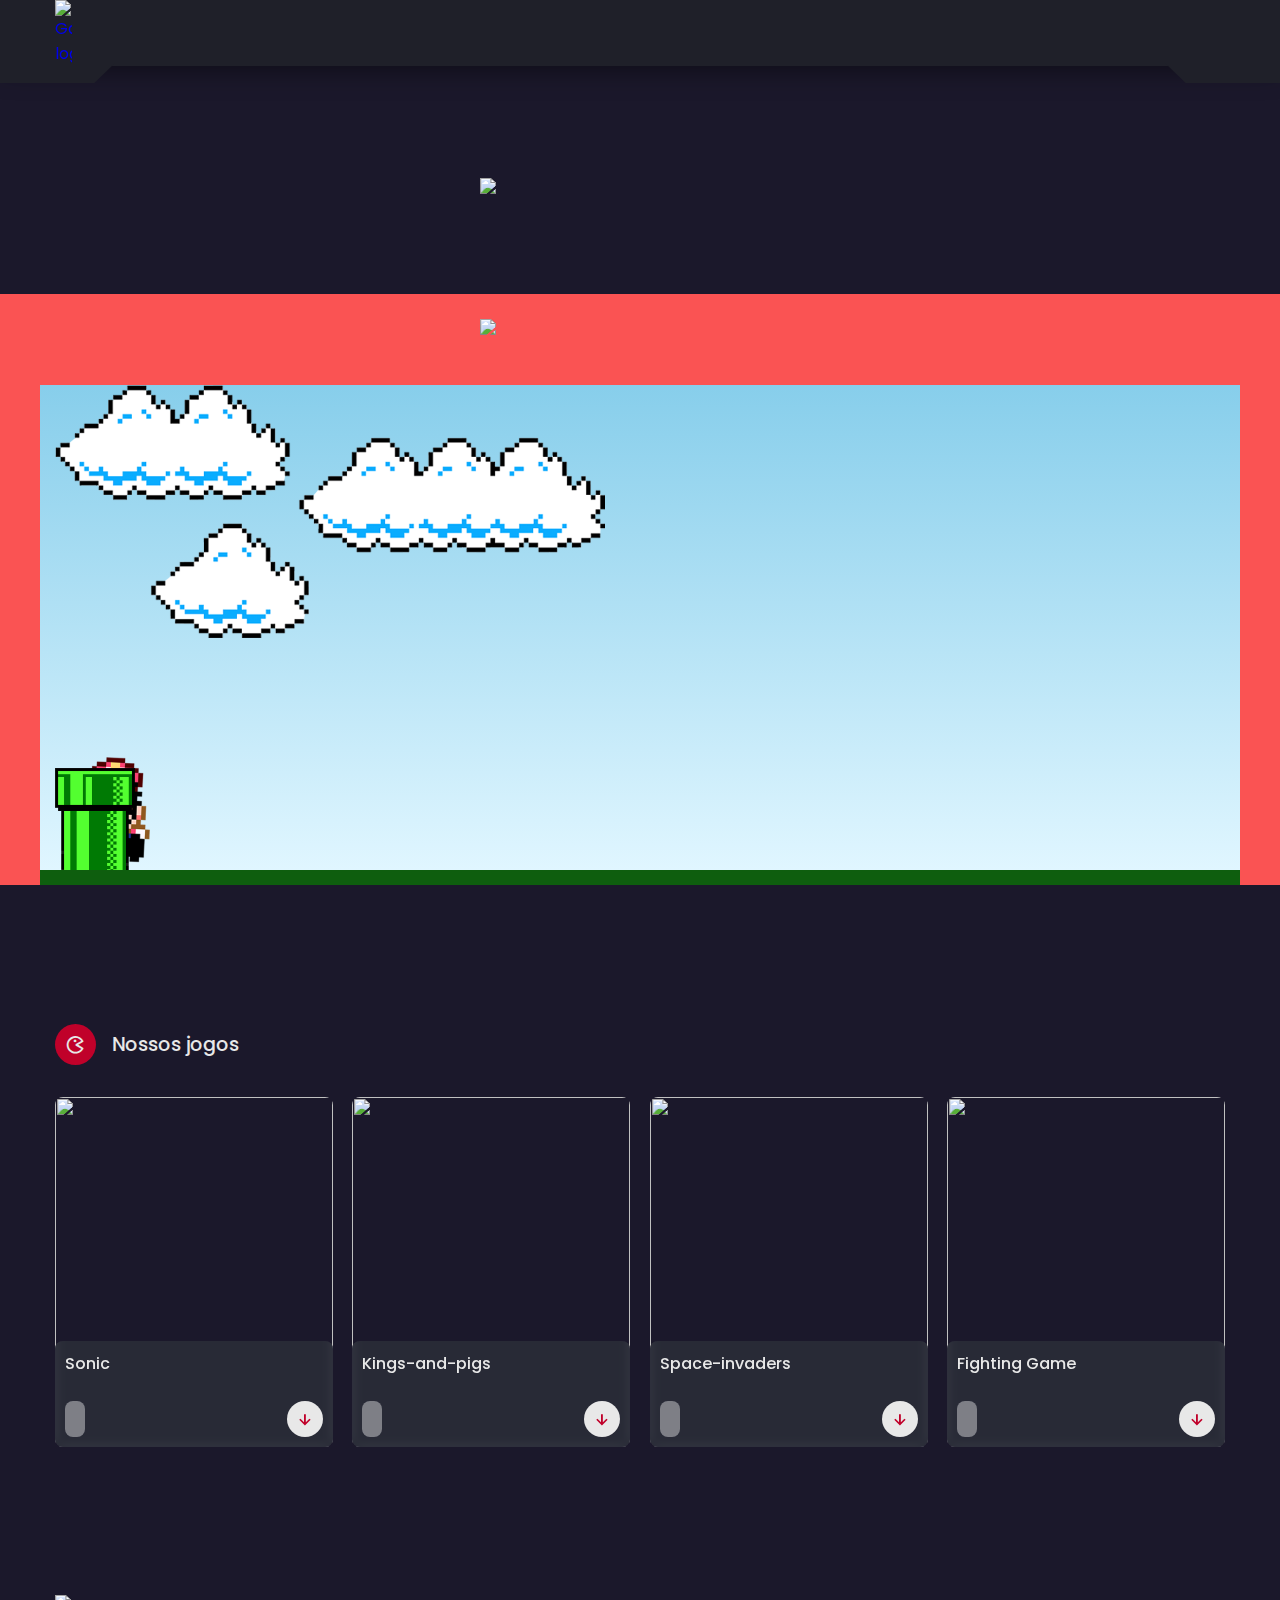
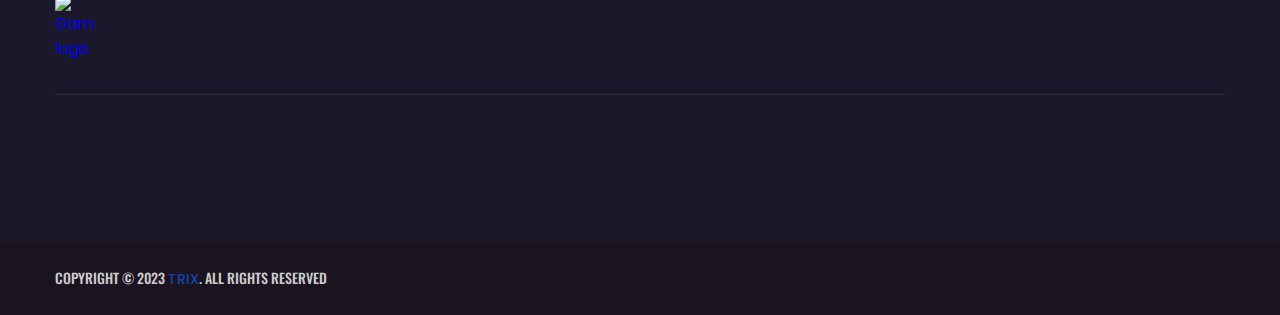
==== index.html @ 62234e98 "Update and rename mario.html to index.html" ====
<!DOCTYPE html>
<html lang="pt-br">
<head>
    <link rel="icon" href="https://github.com/gabziz/18-06/blob/main/img/icon.png?raw=true">
    <link rel="stylesheet" href="nossosJogos.css">
    <link rel="stylesheet" href="styleMario.css">
    <!--BoxIcon-->
    <link href='https://unpkg.com/boxicons@2.1.4/css/boxicons.min.css' rel='stylesheet'>
    <!--Swiper File css-->
    <link rel="stylesheet" href="swiper-bundle.min.css">
    <!-- 
    - google font
  -->
  <link rel="preconnect" href="https://fonts.googleapis.com">
  <link rel="preconnect" href="https://fonts.gstatic.com" crossorigin>
  <link
    href="https://fonts.googleapis.com/css2?family=Oswald:wght@300;400;500;600;700&family=Poppins:wght@400;500;700&display=swap"
    rel="stylesheet">
    <!--Fonte awesome-->
    <link rel="stylesheet" href="https://cdnjs.cloudflare.com/ajax/libs/font-awesome/6.4.0/css/all.min.css" integrity="sha512-iecdLmaskl7CVkqkXNQ/ZH/XLlvWZOJyj7Yy7tcenmpD1ypASozpmT/E0iPtmFIB46ZmdtAc9eNBvH0H/ZpiBw==" crossorigin="anonymous" referrerpolicy="no-referrer" />
    <meta charset="UTF-8">
    <meta http-equiv="X-UA-Compatible" content="IE=edge">
    <meta name="viewport" content="width=device-width, initial-scale=1.0">
    <title>Trix - GameStore</title>
</head>
<body>

  <header class="header">
    
    <!-- 
      - overlay
    -->
    <div class="overlay" data-overlay></div>

    <div class="container">

      <a href="https://trixstartup.github.io/trix/" class="logo">
        <img src="https://github.com/Naira-Duda-04/Imagem_TCC/blob/main/Logo-TCC.png?raw=true" alt="GameX logo" class="logo1">
      </a>

      <button class="nav-open-btn" data-nav-open-btn>
        <ion-icon name="menu-outline"></ion-icon>
      </button>

      <nav class="navbar" data-nav>

        <div class="navbar-top">

          <a href="#" class="logo">
            <img src="https://github.com/Naira-Duda-04/Imagem_TCC/blob/main/Logo-TCC.png?raw=true" alt="GameX logo">
          </a>

          <button class="nav-close-btn" data-nav-close-btn>
            <ion-icon name="close-outline"></ion-icon>
          </button>

        </div>

      </nav>

      <div class="header-actions">

            <div class="menu-icon">
                <div class="line1"></div>
                <div class="line2"></div>
                <div class="line3"></div>
            </div>
        </div>

    </div> 
</header>



    <br><br>

     <!--jogo-->
     <div class="logoDeJogos">
        <img src="https://upload.wikimedia.org/wikipedia/commons/thumb/0/05/Mario_Series_Logo.svg/1280px-Mario_Series_Logo.svg.png" >
        </div>
        <br>   
        <div class="jogo">
          <div class="teclado">
            <br>
              <img src="https://github.com/TrixStartup/NossosJogos-img/blob/main/Teclado/Mario.png?raw=true">
          </div>
          <br><br>
    
            <div class="game-board container">
    
                <img src="img/nuvens.png.png" class="clouds">
                <img src="img/mario.png.gif" class="mario">
                <img src="img/cubo.png.png" class="pipe">
            </div>
            
        </div>
        <br><br><br><br><br><br>
        
             <!--nossos jogos-->
        <section class="new container" id="Nossos jogos">
          <div class="heading">
              <i class='bx bx-game'></i>
              <h2>Nossos jogos</h2>
          </div>
          <!--content-->
          <div class="new-content">
              <!--Card 1-->
              <div class="box">
                  <img src="https://github.com/TrixStartup/NossosJogos-img/blob/main/sonic.PNG?raw=true" alt="">
                  <div class="box-text">
                      <h2>Sonic</h2>
                      <br>
                      <div class="rating-download">
                          <div class="rating">
                          </div>
                          <a href="https://trixstartup.github.io/sonic/" class="box-btn"><i class="bx bx-down-arrow-alt"></i>
    
                          </a>
                      </div>
                  </div>
              </div>
    
              <!--Card 2-->
              <div class="box">
                  <img src="https://img.itch.zone/aW1nLzg1NDM4NjguZ2lm/315x250%23cm/MuQkbi.gif" alt="">
                  <div class="box-text">
                      <h2>Kings-and-pigs</h2>
                      <br>
                      <div class="rating-download">
                          <div class="rating">
                          </div>
                          <a href="https://trixstartup.github.io/vertical-platformer/" class="box-btn"><i class="bx bx-down-arrow-alt"></i>
    
                          </a>
                      </div>
                  </div>
              </div>
    
              <!--Card 3-->
              <div class="box">
                  <img src="https://s2-techtudo.glbimg.com/QUILJHt1swmJ0EF-IXwf1u_KxeA=/0x0:620x388/984x0/smart/filters:strip_icc()/i.s3.glbimg.com/v1/AUTH_08fbf48bc0524877943fe86e43087e7a/internal_photos/bs/2021/l/U/sKjJ6gQ5K15KV22SOt2A/2016-03-02-space-invaders.jpg" alt="">
                  <div class="box-text">
                      <h2>Space-invaders</h2>
                      <br>
                      <div class="rating-download">
                          <div class="rating">
                          </div>
                          <a href="https://trixstartup.github.io/space-invaders/" class="box-btn"><i class="bx bx-down-arrow-alt"></i>
    
                          </a>
                      </div>
                  </div>
              </div>
    
              <!--Card 4-->
              <div class="box">
                  <img src="https://github.com/TrixStartup/NossosJogos-img/blob/main/fightingGame.PNG?raw=true" alt="">
                  <div class="box-text">
                      <h2>Fighting Game</h2>
                      <br>
                      <div class="rating-download">
                          <div class="rating">
                          </div>
                          <a href="https://trixstartup.github.io/fightingGame/" class="box-btn"><i class="bx bx-down-arrow-alt"></i>
    
                          </a>
                      </div>
                  </div>
              </div>        
      </section>
    
     <!--Footer-->
    
     <footer>
    
      <div class="footer-top">
        <div class="container">
  
          <div class="footer-brand-wrapper">
  
            <a href="https://trixstartup.github.io/trix/" class="logo">
              <img src="https://github.com/Naira-Duda-04/Imagem_TCC/blob/main/Logo-TCC.png?raw=true" alt="GameX logo" class="logo2" width="2%">
            </a>
  
            
            </div>
  
          </div>
  
        </div>
      </div>
  
      <div class="footer-bottom">
        <div class="container">
          <p class="copyright">
            Copyright &copy; 2023 <a href="#">Trix</a>. all rights reserved
          </p>
        </div>
      </div>
  
    </footer>
    
    
      <!-- 
        - #GO TO TOP
      -->
    
      <a href="#top" class="btn btn-primary go-top" data-go-top>
        <ion-icon name="chevron-up-outline"></ion-icon>
      </a>

      <!-- 
    - ionicon link
  -->
  <script type="module" src="https://unpkg.com/ionicons@5.5.2/dist/ionicons/ionicons.esm.js"></script>
  <script nomodule src="https://unpkg.com/ionicons@5.5.2/dist/ionicons/ionicons.js"></script>

<!--Swiper File-->
<script src="swiper-bundle.min.js"></script>
<!---->


    <!--JavaScript-->
    <script src="main.js"></script>

    <!-- Mario -->
    <script src="mario.js"></script>
    
</body>
</html>
---- nossosJogos.css ----
@import url('https://fonts.googleapis.com/css2?family=Poppins:wght@400;500;600;700&display=swap');

*{
    font-family: 'Poppins', sans-serif;
    margin: 0;
    padding: 0;
    box-sizing: border-box;
    text-decoration: none;
}

:root {
  /**
   * colors
   */

  
    --fundopaginas: #322f40;
    --cabeçario: #1b182b;
    --fundocard: #3d3a50;
    --detalhes: #c0012a;
    --texto2-detalhes2: #8a6992;
    --texto: hsl(0,0%,91%);
    --detalhes3-titulo: #fa5353;
    --porcentagem: #6d1cc9;
    --porcentagem2: #c0012a;
  --raisin-black-1: hsl(234, 14%, 14%);
  --raisin-black-2: hsl(231, 12%, 12%);
  --raisin-black-3: hsl(195, 70%, 45%);
  --eerie-black: hsl(240, 11%, 9%);
  --light-gray: hsl(0, 0%, 80%);
  --platinum: hsl(0, 4%, 91%);
  --xiketic: hsl(275, 24%, 10%);
  --blue: hsl(220, 82%, 38%);
  --white: hsl(0, 0%, 100%);
  --onyx: hsl(240, 5%, 26%);

  /**
   * typography
   */

  --ff-refault: "Refault", Georgia;
  --ff-oswald: 'Oswald', sans-serif;
  --ff-poppins: 'Poppins', sans-serif;

  --fs-1: 54px;
  --fs-2: 34px;
  --fs-3: 30px;
  --fs-4: 26px;
  --fs-5: 22px;
  --fs-6: 20px;
  --fs-7: 18px;
  --fs-8: 15px;
  --fs-9: 14px;
  --fs-10: 13px;
  --fs-11: 12px;

  --fw-400: 400;
  --fw-500: 500;
  --fw-700: 700;

  /*
   transição
   */

  --transition-1: 0.15s ease-in-out;
  --transition-2: 0.15s ease-in;
  --transition-3: 0.25s ease-out;

  /*
  espaçamento
  */

  --section-padding: 60px;

  /**
   * clip path - Esta propriedade permite aplicar um recorte a uma imagem. Resultado: Podemos utilizar círculo, quadrado, trapézio e várias formas geométricas para fazer o recorte.
   */

  --polygon-1: polygon(90% 0, 100% 34%, 100% 100%, 10% 100%, 0 66%, 0 0);
  --polygon-2: polygon(0 0, 100% 0%, 82% 100%, 0% 100%);
  --polygon-3: polygon(0 0, 100% 0%, 100% 100%, 18% 100%);
  --polygon-4: polygon(96% 0, 100% 36%, 100% 100%, 4% 100%, 0 66%, 0 0);

}
/*-----------------------------------*\
  #RESET
\*-----------------------------------*/

*, *::before, *::after {
  margin: 0;
  padding: 0;
  box-sizing: border-box;
}

a { text-decoration: none; }

li { list-style: none; }

a,
img,
span,
input,
button,
ion-icon { display: block; }

button {
  font: inherit;
  background: none;
  border: none;
  cursor: pointer;
}

input {
  font: inherit;
  width: 100%;
  border: none;
}

html {
  font-family: var(--ff-poppins);
  scroll-behavior: smooth;
}

body { overflow-x: hidden; }

body.active { overflow-y: hidden; }

::-webkit-scrollbar { width: 8px; }

::-webkit-scrollbar-track { background: var(--raisin-black-2); }

::-webkit-scrollbar-thumb {
  background: var(--blue);
  border-radius: 10px;
}

 /*custumização das fontes*\
/* Webfont: Refault-Italic */
@font-face {
    font-family: 'Refault';
    src: url('../fonts/REFAULT.eot'); /*Modos de compatibilidade IE9 */
    src: url('../fonts/REFAULT.eot?#iefix') format('embedded-opentype'), /* IE6-IE8 */
         url('../fonts/REFAULT.woff') format('woff'), /* Navegadores modernos */
         url('../fonts/REFAULT.woff2') format('woff2'), /* Navegadores modernos */
         url('../fonts/REFAULT.ttf') format('truetype'); /* Safari, Android, iOS */
    font-style: italic;
    font-weight: normal;
    text-rendering: optimizeLegibility;
}

/*-----------------------------------*\
  REUSED STYLE
\*-----------------------------------*/

.container { padding-inline: 15px; }

/* BOTÃO DE VOLTAR PRA CIMA */

.btn {
  color: var(--white);
  font-family: var(--ff-oswald);
  font-size: var(--fs-6);
  font-weight: var(--fw-500);
  letter-spacing: 1px;
  text-transform: uppercase;
  display: flex;
  justify-content: center;
  align-items: center;
  gap: 10px;
  padding: 13px 34px;
  clip-path: var(--polygon-1);
  transition: var(--transition-1);
}

.btn-primary { background: var(--blue); }

.btn-primary:is(:hover, :focus) { background: var(--raisin-black-1); }



/*-----------------------------------*\
  HEADER
\*-----------------------------------*/

.header {
  position: fixed;
  top: 0;
  left: 0;
  width: 100%;
  background: var(--raisin-black-1);
  box-shadow: 0 3px 27px hsla(0, 0%, 0%, 0.5);
  padding-block: 20px;
  z-index: 4;
}

.header .container {
  display: flex;
  justify-content: space-between;
  align-items: center;
}

.header-actions { display: none; }

.nav-open-btn {
  color: var(--white);
  font-size: 40px;
  padding: 5px;
}

.nav-open-btn ion-icon { --ionicon-stroke-width: 40px; }

.navbar {
  position: fixed;
  top: 0;
  right: -300px;
  width: 100%;
  max-width: 300px;
  background: var(--raisin-black-2);
  height: 100%;
  box-shadow: 0 2px 8px hsla(0, 0%, 0%, 0.5);
  visibility: hidden;
  z-index: 2;
  transition: var(--transition-2);
}


.navbar.active {
  right: 0;
  visibility: visible;
  transition: var(--transition-3);
}

.navbar-top {
  display: flex;
  justify-content: space-between;
  align-items: center;
  padding: 25px;
}

.nav-close-btn {
  color: var(--blue);
  font-size: 25px;
  padding: 10px;
  transform: translateX(15px);
}

.nav-close-btn ion-icon { --ionicon-stroke-width: 70px; }

.navbar-list {
  border-top: 1px solid hsla(0, 0%, 100%, 0.1);
  margin-bottom: 30px;
}

.navbar-link {
  color: var(--white);
  font-size: 15px;
  padding: 10px 25px;
  border-bottom: 1px solid hsla(0, 0%, 100%, 0.1);
  font-weight: var(--fw-500);
  transition: 0.15s ease-in-out;
}

.navbar-link:is(:hover, :focus) { color: var(--blue); }

.nav-social-list {
  display: flex;
  justify-content: center;
  align-items: center;
  gap: 15px;
}

.social-link {
  color: var(--blue);
  font-size: 18px;
}

.overlay {
  position: fixed;
  inset: 0;
  pointer-events: none;
  z-index: 1;
  transition: var(--transition-2);
}

.overlay.active {
  background: hsla(0, 0%, 0%, 0.7);
  pointer-events: all;
  transition: var(--transition-3);
}


section{
    padding: 4rem 0 3rem;
    color: var(--texto);
    background: var(--texto2);
}

img{
    width: 100%;
}

body{
    color: var(--texto);
    background: var(--cabeçario);
}

.container{
    max-width: 1068px;
    margin: auto;
    width: 100%;
}

  /*páginas ind*/
  .video-container video{
    width: 100%;
    aspect-ratio: 16/9;
}
.video-container{
    margin-top: 5rem;
}
.about{
    margin-top: 2rem;
}
.about h2{
    color: var(--texto);
    display: inline-flex;
    font-size: 1.4rem;
    font-weight: 500;
    border-bottom: 4px solid var(--detalhes);
}
.about p{
    font-size: 1.3rem;
    margin-top: 1rem;
    text-align: justify;
}

.download{
    max-width: 800px;
    margin: auto;
    width: 100%;
    display: grid;
    justify-content: center;
    margin-top: 2rem;
}
.download h2{
    text-align: center;
    font-size: 1.4rem;
    font-weight: 500;
    margin: 1.6rem 0;
}
.download-links{
    display: grid;
    grid-template-columns: repeat(3,1fr);
    gap: 10px;
    margin-bottom: 2rem;
}
.download-links a{
    text-align: center;
    background: var(--detalhes);
    padding: 12px 20px;
    color: var(--texto);
    letter-spacing: 1px;
    font-weight: 500;
}
.download-links a:hover{
    background: var(--fundopaginas);
    transition: 0.3s all linear;
}

/* logo jogos */
.imglogo{
    max-width: 1068px;
    margin: auto;
    width: 100%;
    width: 25%;
    margin-top: 6%;
  }

  .header .logo1{
    width: 15%;
  }
  
  
  
  
  /* personagens */
  .personagens-container{
    position: relative;
    display: flex;
    justify-content: center;
    align-items: center;
    width: 100%;
  }

  .personagens-container p {
    margin: 10px;
    font-size: 25px;
  }
  
  
  .personagens-container .card{
    position: relative;
    width: 600px;
    height: 350px;
    margin: 20px;
    display: flex;
    transition: .5s;
    justify-content: flex-start;
    align-items: center;
    
    background: var(--fundocard);
    border-radius: 16px;
    box-shadow: 0 4px 30px rgba(0, 0, 0, 0.1);
    backdrop-filter: blur(9.5px);
    -webkit-backdrop-filter: blur(9.5px);
    border: 1px none var(--detalhes2);
  }
  
  .personagens-container .card:hover{
    background: rgba(255, 255, 255, 0.38);
    border-radius: 16px;
    box-shadow: 0 4px 30px rgba(0, 0, 0, 0.1);
    backdrop-filter: blur(20px);
    -webkit-backdrop-filter: blur(20px);
    border: 4px solid rgba(138, 105, 146, 1);
  }
  
  .personagens-container .card img{
    position: absolute;
    bottom: 0;
    left: 50%;
    transform: translateX(-50%);
    height: 400px;
    transition: 1s;
  }
  .personagens-container .card:hover img{
    left: 72%;
    height: 430px;
    
  }

  
  /* CARD DAS ARMAS  */
  .gallery{
    display: flex;
    flex-wrap: wrap;
    width: 100%;
    justify-content: center;
    align-items: center;
    margin: 500px 0;
  }
  .content{
    width: 20%;
    margin: 15px;
    box-sizing: border-box;
    float: left;
    text-align: center;
    border-radius: 20px;
    cursor: pointer;
    padding-top: 10px;
    box-shadow: 0 14px 28px rgba(0, 0, 0, 0.25), 0 10px 10px rgba(0, 0, 0, 0.22);
  }
  .content:hover{
    box-shadow: 0 3px 6px rgba(0, 0, 0, 0.216), 0 3px 6px rgba(0, 0, 0, 0.23j);
  }
  
/*games*/
.heading{
    display: flex;
    align-items: center;
    column-gap: 1rem;
    margin-bottom: 2rem;
}
.heading .bx{
    font-size: 21px;
    color: var(--texto);
    background: var(--detalhes);
    padding: 10px;
    border-radius: 5rem;
}
.heading h2{
    font-size: 1.2rem;
    font-weight: 500;
    color: var(--texto);
}
.box{
    position: relative;
    width: 100%;
    height: 350px;
    border-radius: 0.5rem;
}
.box img{
    width: 100%;
    height: 100%;
    object-fit: cover;
    border-radius: 0.5rem;
}
.box .box-text{
    position: absolute;
    right: 0;
    left: 0;
    bottom: 0;
    padding: 10px;
    background: hsl(227, 14%, 20%, 0.8);
    backdrop-filter: blur(4px);
    border-radius: 0.5rem;
}
.box .box-text h2{
    font-size: 1rem;
    font-weight: 500;
}
.box .box-text h3{
    font-size: 0.9rem;
    font-weight: 400;
    margin-bottom: 0.8rem;
}
.rating-download{
    display: flex;
    justify-content: space-between;
}
.rating{
    display: flex;
    align-items: center;
    column-gap: 4px;
    background: hsl(0, 0%, 100%, 0.4);
    padding: 4px 10px;
    border-radius: 0.5rem;
}
.rating .bx{
    color: #faf102;
    font-size: 0.9rem;
}
.rating span{
    color: #faf102;
    font-size: 0.9rem;
}
.box-btn .bx{
    padding: 8px;
    background: var(--texto);
    border-radius: 5rem;
    color: var(--detalhes);
    font-weight: 400;
    font-size: 20px;
}
.box-btn .bx:hover{
    background: var(--cabeçario);
}
  
  

  /*-----------------------------------*\
    #FOOTER
  \*-----------------------------------*/
  
  .footer-top {
    background: url("https://github.com/gabziz/18-06/blob/main/img/footer-bg.jpg?raw=true") no-repeat;
    background-size: cover;
    background-position: center;
    padding: var(--section-padding) 0;
  }
  
  .footer-brand-wrapper {
    position: relative;
    padding-bottom: 30px;
    border-bottom: 1px solid hsl(220, 14%, 8%);
    margin-bottom: 50px;
  }

  .footer-brand-wrapper::after {
    content: "";
    position: absolute;
    bottom: -4px;
    left: 0;
    width: 100%;
    height: 1px;
    background: hsla(0, 0%, 50%, 0.2);
  }
  
  .footer-top .logo {
    width: max-content;
    margin-inline: auto;
    margin-bottom: 50px;
  }
  
  .footer-menu-list {
    display: flex;
    flex-wrap: wrap;
    justify-content: center;
    align-items: center;
    gap: 5px 40px;
    margin-bottom: 20px;
  }
  
  .footer-menu-link {
    color: var(--platinum);
    font-family: var(--ff-oswald);
    font-size: var(--fs-8);
    font-weight: var(--fw-500);
    letter-spacing: 1px;
    text-transform: uppercase;
    padding: 5px 10px;
    transition: var(--transition-1);
  }
  
  .footer-menu-link:is(:hover, :focus) { color: var(--blue); }
  
  .footer-input-wrapper {
    position: relative;
    max-width: 260px;
    margin-inline: auto;
  }
  
  .quicklink-list {
    display: flex;
    flex-wrap: wrap;
    justify-content: center;
    align-items: center;
    gap: 5px;
    margin-bottom: 20px;
  }
  
  .quicklink-item {
    color: var(--light-gray);
    font-family: var(--ff-oswald);
    font-size: var(--fs-11);
    font-weight: var(--fw-500);
    text-transform: uppercase;
    letter-spacing: 1px;
    padding: 5px 10px;
    transition: var(--transition-1);
  }
  
  .quicklink-item:is(:hover, :focus) { color: var(--blue); }
  
  .footer-social-list {
    display: flex;
    justify-content: center;
    align-items: center;
    gap: 10px;
  }
  
  .footer-social-link {
    background: var(--xiketic);
    color: var(--light-gray);
    width: 35px;
    height: 35px;
    display: grid;
    place-items: center;
    font-size: 14px;
    border-radius: 50%;
    transition: var(--transition-1);
  }
  
  .footer-social-link:is(:hover, :focus) { color: var(--blue); }
  
  .footer-bottom {
    padding: 25px 0;
    background: var(--xiketic);
    text-align: center;
  }
  
  .copyright {
    color: var(--light-gray);
    font-family: var(--ff-oswald);
    font-size: var(--fs-9);
    font-weight: var(--fw-500);
    text-transform: uppercase;
    margin-bottom: 15px;
  }
  
  .copyright a {
    display: inline-block;
    color: var(--blue);
  }
  
  .footer-bottom-img img {
    width: max-content;
    max-width: 100%;
    margin-inline: auto;
  }

  
  
  /*-----------------------------------*\
    #GO TO TOP
  \*-----------------------------------*/
  
  .go-top {
    --polygon-1: polygon(70% 0, 100% 30%, 100% 100%, 30% 100%, 0 70%, 0 0);
  
    position: fixed;
    bottom: 20px;
    right: 20px;
    padding: 15px;
    visibility: hidden;
    opacity: 0;
    pointer-events: none;
    transition: var(--transition-1);
  }
  
  .go-top.active {
    visibility: visible;
    opacity: 1;
    pointer-events: all;
  }
  
  .go-top:is(:hover, :focus) {
    background: var(--white);
    color: var(--blue);
  }

  /*-----------------------------------*\
    #RESPONSIVE
  \*-----------------------------------*/
  
 @media (min-width: 357px){
  .about h2,
  .about p,
  .screenshots h2 .download h2{
      font-size: 1.2rem;
  }
  .about p,.about h2{
    margin: 0 5%;
  }

  .header .logo1{
    width: 15%;
  }

  .logo2{
    width: 25%;
  }
}

  
  @media (min-width: 420px) {
  
    /**
     * CUSTOM PROPERTY
     */
  
    :root {
  
      /**
       * typography
       */
  
      --fs-1: 70px;
  
    }
  
  }
  

  
  @media (min-width: 575px) {
  
    /**
     * CUSTOM PROPERTY
     */
  
    :root {
  
      /**
       * typography
       */
  
      --fs-1: 90px;
      --fs-2: 45px;
  
    }
  
  
  
    /**
     * REUSED STYLE
     */
  
    .container {
      max-width: 540px;
      margin-inline: auto;
    }
  
  
  }
  
  
  /**
   * responsive larger than 768px
   */
  
  @media (min-width: 768px) {
  
    /**
     * CUSTOM PROPERTY
     */
  
    :root {
  
      /**
       * typography
       */
  
      --fs-1: 115px;
      --fs-3: 36px;
  
    }
  
  
  
    /**
     * REUSED STYLE
     */
  
    .container { max-width: 700px; }
  
    .has-scrollbar::-webkit-scrollbar-button { width: 150px; }
  
  
  
    /**
     * HEADER
     */
  
    .header::after,
    .header::before {
      content: "";
      position: absolute;
      width: 115px;
      height: 20px;
      background: var(--raisin-black-1);
      bottom: -17px;
    }
  
    .header::before {
      left: 0;
      clip-path: var(--polygon-2);
    }
  
    .header::after {
      right: 0;
      clip-path: var(--polygon-3);
    }


    /**
     * FOOTER
     */

    .logo2{
        width: 35%;
    }
  
    .footer-menu-wrapper,
    .footer-quicklinks,
    .footer-bottom .container {
      display: flex;
      justify-content: space-between;
      align-items: center;
    }
  
    .footer-menu-list {
      max-width: 50%;
      justify-content: flex-start;
      column-gap: 16px;
      margin-bottom: 0;
    }
  
    .footer-input-wrapper {
      margin-inline: 0;
      width: 50%;
    }
  
    .quicklink-list {
      margin-bottom: 0;
      column-gap: 15px;
    }
  
    .copyright { margin-bottom: 0; }
  
  }

  .logo2{
    width: 35%;
  }
  
  
  
  
  
  /**
   * responsive larger than 1024px
   */
  
  @media (min-width: 1024px) {
  
    /**
     * CUSTOM PROPERTY
     */
  
    :root {
  
      /**
       * spacing
       */
  
      --section-padding: 100px;
  
    }
  
  
  
    /**
     * REUSED STYLE
     */
  
    .container { max-width: 1000px; }
  
    .has-scrollbar::-webkit-scrollbar-button { width: 200px; }
  
  
  
    /**
     * HEADER 
     */
  
    .header { padding-block: 0; }
  
    .header .logo { margin-right: 25px; }
  
    .nav-open-btn { display: none; }
  
    .navbar {
      position: static;
      opacity: 1;
      visibility: visible;
      background: none;
      max-width: unset;
      width: max-content;
      height: auto;
      box-shadow: none;
    }
  
    .navbar-top,
    .nav-social-list { display: none; }
  
    .navbar-list {
      margin-bottom: 0;
      display: flex;
      justify-content: flex-end;
      align-items: center;
    }
  
    .navbar-link {
      position: relative;
      color: var(--platinum);
      padding-block: 34px;
      border: none;
      font-family: var(--ff-oswald);
      text-transform: uppercase;
      letter-spacing: 1px;
      z-index: 1;
    }
  
    .navbar-link::after {
      content: "";
      position: absolute;
      inset: 0;
      transform: skew(-15deg);
      border-bottom: 5px solid transparent;
      z-index: -1;
      transition: var(--transition-1);
    }
  
    .navbar-link:focus { outline: none; }
  
    .navbar-link:is(:hover, :focus)::after {
      background: var(--raisin-black-2);
      border-color: var(--blue);
    }
  
    .header-actions {
      display: flex;
      justify-content: center;
      align-items: center;
    }
  
    .header-actions .search {
      color: var(--white);
      font-size: 18px;
      padding: 25px;
      transition: var(--transition-1);
    }
  
    .search ion-icon { --ionicon-stroke-width: 70px; }
  
    .header-actions .search:is(:hover, :focus) { color: var(--blue); }
  
    .btn-sign_in {
      position: relative;
      display: flex;
      justify-content: center;
      align-items: center;
      background: var(--raisin-black-3);
      color: var(--light-gray);
      font-family: var(--ff-oswald);
      font-size: var(--fs-11);
      font-weight: var(--fw-500);
      text-transform: uppercase;
      letter-spacing: 1px;
      padding: 5px;
      border-right: 5px solid var(--orange);
      box-shadow: 0 0 4px hsla(0, 0%, 0%, 0.2);
      margin-left: 15px;
      transition: var(--transition-1);
    }
  
    .btn-sign_in::after {
      content: "";
      position: absolute;
      top: 50%;
      left: -20px;
      transform: translateY(-50%);
      width: 5px;
      height: 40px;
      background: var(--eerie-black);
      box-shadow: 0 3px 7px hsla(345, 75%, 30%, 0.2),
                  inset 0 3px 7px 0 hsla(335, 53%, 14%, 0.4);
    }
  
    .btn-sign_in:is(:hover, :focus) { color: var(--blue); }
  
    .btn-sign_in .icon-box {
      font-size: 18px;
      background: var(--raisin-black-2);
      padding: 6px;
      margin-right: 5px;
      box-shadow: 0 3px 7px hsla(345, 75%, 30%, 0.2),
                  inset 0 3px 7px 0 hsla(335, 53%, 14%, 0.4);
    }
  
    .btn-sign_in .icon-box ion-icon { --ionicon-stroke-width: 40px; }
  
    .btn-sign_in span { padding-inline: 10px; }
  
    .overlay { display: none; }
  
  
  
    
  
    /**
     * FOOTER
     */
  
    .footer-brand-wrapper {
      display: flex;
      justify-content: space-between;
      align-items: center;
    }
  
    .footer-top .logo {
      margin-inline: 0;
      margin-bottom: 0;
      margin-right: 50px;
    }
  
    .footer-menu-wrapper { gap: 50px; }
  
    .footer-menu-list {
      flex-grow: 1;
      max-width: unset;
    }
  
  }
  
  
  
  
  
  /**
   * responsive larger than 1200px
   */
  
  @media (min-width: 1200px) {
  
    /**
     * CUSTOM PROPERTY
     */
  
    :root {
  
      /**
       * typography
       */
  
      --fs-1: 150px;
  
    }
  
  
  
    /**
     * REUSED STYLE
     */
  
    .container { max-width: 1200px; }
  
  
  
    /**
     * HEADER
     */
  
    .navbar-link { padding-block: 45px; }
  
  
    /**
     * FOOTER
     */
  
    .footer-menu-wrapper { flex-grow: 1; }
  
    .footer-menu-list { justify-content: flex-end; }
  
  }

  
  @media (max-width: 991px) {
    .personagens-container .card{
        width: 60%;
        max-width: 600px;
        align-items: flex-start;
  
    }
    .personagens-container .card:hover{
        height: 390px;
    }
    .personagens-container .card:hover img{
        left: 50%;
        height: 350px;
    }
  }
  
  @media (max-width: 767px){
    .personagens-container{
        flex-direction: column;
        margin-top: 5%;
    }
    .personagens-container .card{
        margin: 40px 20px;
    }
  }
  @media (max-width: 420px){
    .personagens-container .card:hover img{
        height: 300px;
    }
  }
    
  
  
  /* nomes */
  .nomespersonagens{
    position: relative;
    display: flex;
    justify-content: center;
    align-items: center;
    width: 100%;
  }
  
  .nomespersonagens .nome-card{
    position: relative;
    width: 500px;
    height: 100px;
    margin: 100px;
    display: flex;
    transition: .5s;
    justify-content: flex-start;
    align-items: center;
    
  
    border-radius: 8px;
    box-shadow: 0 2px 15px rgba(0, 0, 0, 0.1);
    backdrop-filter: blur(4.75px);
    -webkit-backdrop-filter: blur(4.75px);
  }
  
  @media (max-width: 991px) {
    .nomespersonagens .nome-card{
        width: 60%;
        max-width: 600px;
        align-items: flex-start;
  
    }
  
    .nomespersonagens .nome-card:hover{
        height: 390px;
    }
  
  }
  
  @media (max-width: 767px){
    .nomespersonagens{
        flex-direction: column;
        margin-top: 5%;
    }
    .nomespersonagens .nome-card{
        margin: 50px 30px;
    }
  }
  
    /* armas */
  .armamento-cards-container{
    max-width: 1200px;
    padding: 0 10px;
    margin: auto;
    display: flex;
    align-content: center;
    justify-content: center;
    gap: 30px;
    flex-wrap: wrap;
  }
  
  .card-body{
    width: 350px;
    overflow: hidden;
    border: 20px;
    cursor: pointer;
  }

  /* imagens */
  
  .card_img-body{
    height: 150px;
    overflow: hidden;
  }
  
  .card_img{
    /* margin: ; */
    width: 85%;
    display: block;
    object-fit: cover;
    transition: transform 0.4s;
  }
  
  .card_info{
    background-color: #322f40;
  }
  
  .card_info-text{
    text-align: center;
   
  }
  
  .card_title{
    padding: 15px 0 10px;
     color: var(--texto);
  }
  
  .card_subtitle{
    color:var(--titulo);
  }
  
  .card_skill{
    padding: 20px;
    color: #fff;
    flex-direction: column;
    gap: 20px;
  }
  
  .card_skill-info{
    padding-bottom: 10px;
    font-size: 14px;
    display: flex;
    align-items: center;
    justify-content: space-between;
  }
  
  .card_skill-bar-body{
    width: 100%;
    height: 20px;
    background-color: #000;
    border-radius: 100px;
    box-shadow: inset 0px 0px 20px #ffffff40;
  }
  
  .card_skill-bar{
    height: 100%;
    border-radius: 100px;
     background: linear-gradient(45deg, var(--porcentagem),var(--porcentagem2) );
    animation: baranim 1.4s;
  }
  
  .armamento-cards-container:hover .card_img{
    transform: rotate(10deg) scale(1.2);
  }
  
  .armamento-cards-container:nth-child(3)
  .card_skill-bar{
    background: -webkit-linear-gradient(45deg, #ff00f2 35%, #fa5353 65%);
  }
  
  .armamento-cards-container:nth-child(3)
  .card_skill-bar{
    background: linear-gradient(45deg, #ff00f2, #fa5353);
  }

  /*Video*/

  .video-container video{
    width: 100%;
    aspect-ratio: 16/9;
}
.video-container{
    margin-top: 5rem;
}


  @keyframes baranim{
    0%{
      width: 0%;
    }
  }
  
  @media (max-width: 400px) {
    .armamento-cards-container{
      padding: 0 25px;
    }conti
  
    .card-body{
      width: 100%;
    }
  }
  
  @media (max-width: 359px){
    .card_img{
      height: 30%;
    }

    .logoDeJogos{
        margin: auto;
        width: 25%;
        max-width: 1068px;
        margin-top: 10%;
      }

      .jogo{
        position: relative;
        top: 75px;
        background-color: var(--detalhes3-titulo);
        
      }
  }

  .new-content{
    display: grid;
    grid-template-columns: repeat(auto-fit, minmax(240px,auto));
    gap: 1.2rem;
}

  /* naira */
  .jogo{
    position: relative;
    top: 75px;
    background-color: var(--detalhes3-titulo);
    
  }
  
  .logoDeJogos{
    margin: auto;
    width: 25%;
    max-width: 1068px;
    margin-top: 10%;
  }
  
  .teclado{
    width: 25%;
    max-width: 1068px;
    margin: auto;
  }
---- styleMario.css ----
/* Mario */

.game-board {
    width: 100%;
    height: 500px;
    border-bottom: 15px solid #0e5e0e;
    margin: 0 auto;
    position: relative;
    overflow: hidden;
    background: linear-gradient(#87CEEB, #E0F6FF);
  }
  
  .pipe {
    position: absolute;
    bottom: 0;
    width: 80px;
    animation: pipe-animation 1.5s infinite linear;
  }
  
  .mario {
    width: 150px;
    position: absolute;
    bottom: 0;
  }
  
  .jump {
    animation: jump 500ms ease-out;
  }
  
  .clouds {
    position: absolute;
    width: 550px;
    animation: clouds-animation 20s infinite linear;
  }
  
  @keyframes pipe-animation {
    from {
        right: -80px;
    }
  
    to {
        right: 100%;
    }
  }
  
  @keyframes jump {
  
    0% {
        bottom: 0;
    }
  
    40% {
        bottom: 180px;
    }
  
    50% {
        bottom: 180px;
    }
  
    100% {
        bottom: 0;
    }
  
  }
  
  @keyframes clouds-animation {
    from{
        right: -550px;
    }
  
    to{
        right: 100%;
    }
  }

  /* pacman */

  .fantasma{
    width: 50px;
    height: 50px;
}

.introducoes{
  width: 51%;
    height: 50%;
}



#mute{
    width: 50px;
    height: 50px; 
}
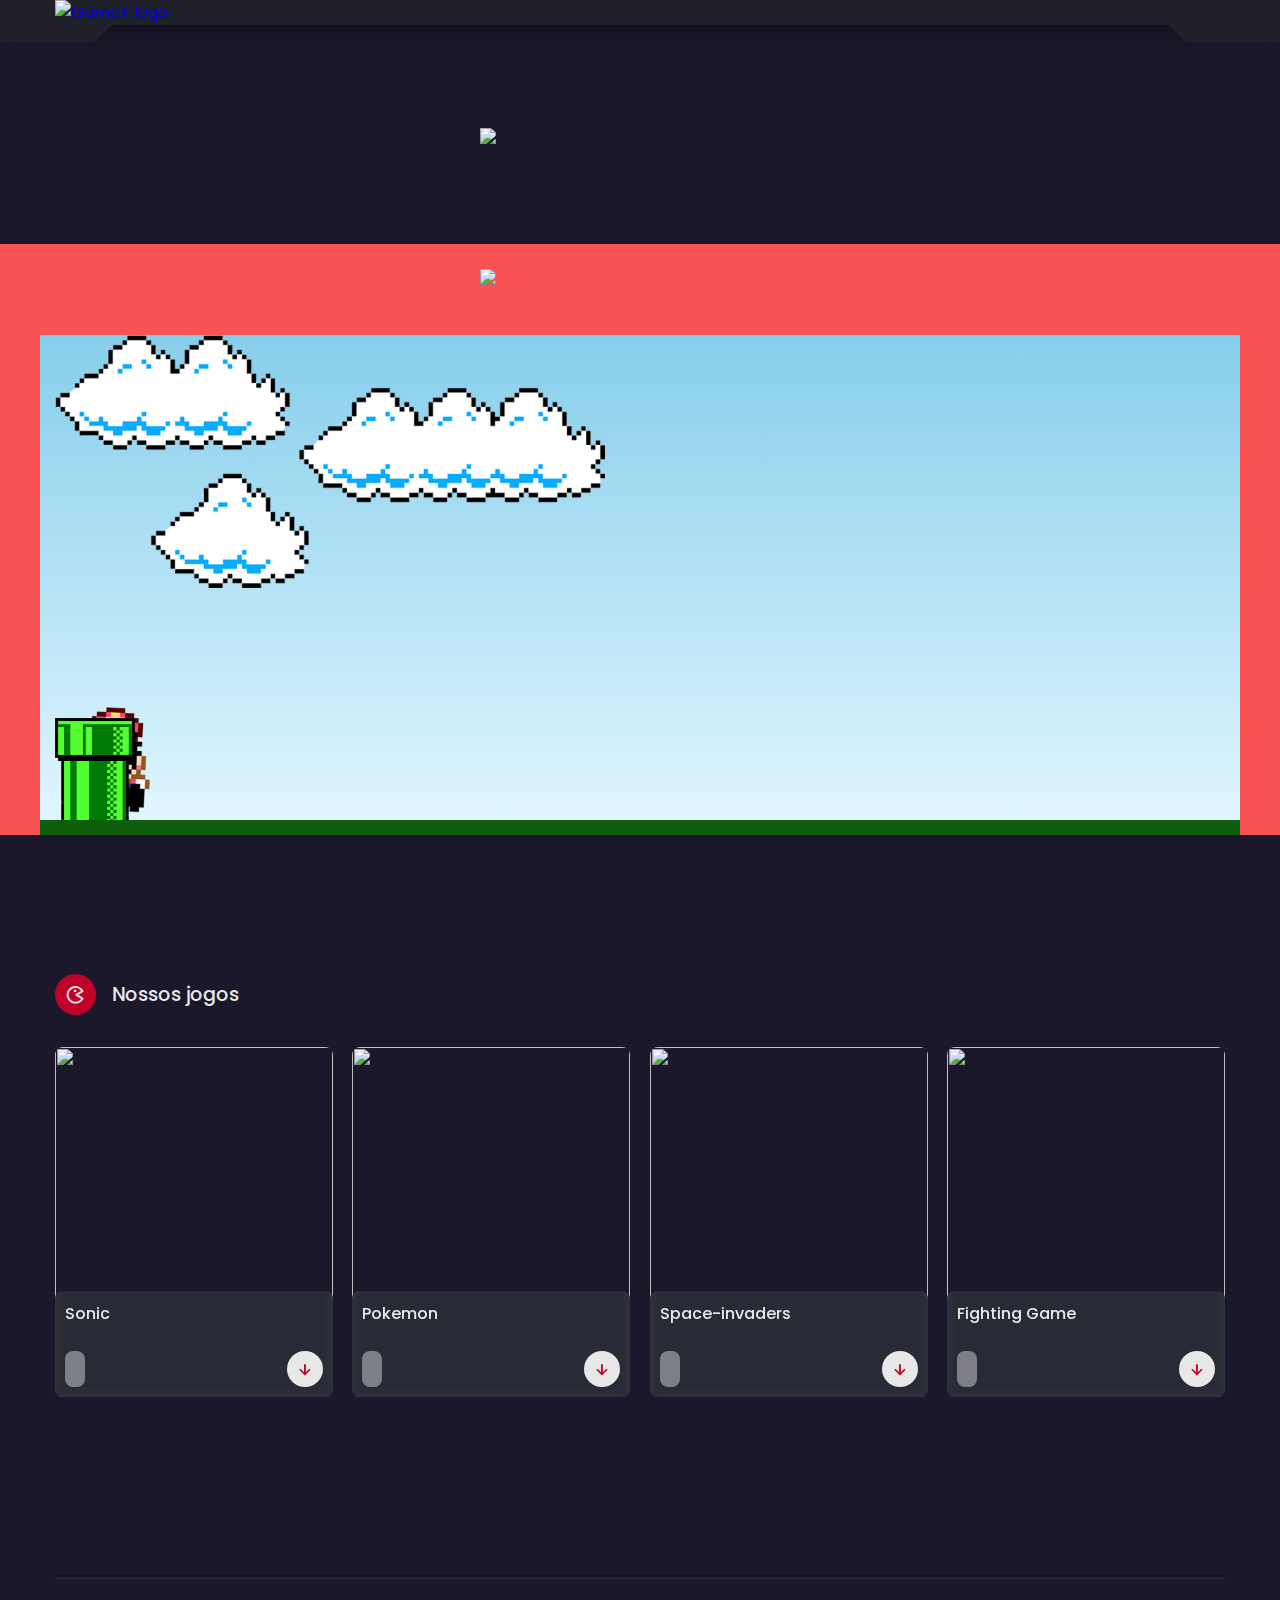
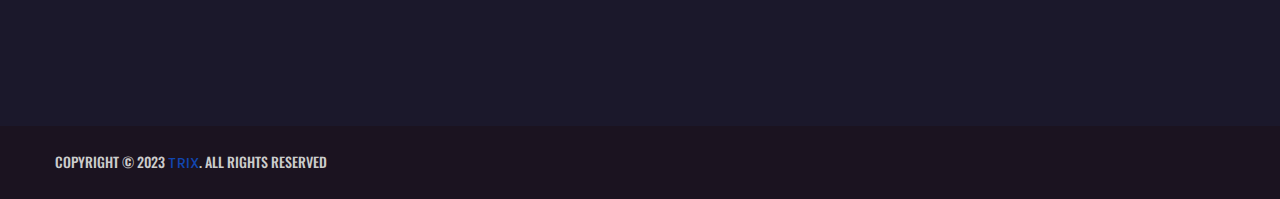
==== commit cf308e0c: "Update index.html" ====
--- a/index.html
+++ b/index.html
@@ -1,7 +1,8 @@
 <!DOCTYPE html>
 <html lang="pt-br">
+
 <head>
-    <link rel="icon" href="https://github.com/gabziz/18-06/blob/main/img/icon.png?raw=true">
+    <link rel="icon" href="https://github.com/gabziz/certo/blob/main/img/icon.png?raw=true">
     <link rel="stylesheet" href="nossosJogos.css">
     <link rel="stylesheet" href="styleMario.css">
     <!--BoxIcon-->
@@ -11,70 +12,60 @@
     <!-- 
     - google font
   -->
-  <link rel="preconnect" href="https://fonts.googleapis.com">
-  <link rel="preconnect" href="https://fonts.gstatic.com" crossorigin>
-  <link
-    href="https://fonts.googleapis.com/css2?family=Oswald:wght@300;400;500;600;700&family=Poppins:wght@400;500;700&display=swap"
-    rel="stylesheet">
-    <!--Fonte awesome-->
-    <link rel="stylesheet" href="https://cdnjs.cloudflare.com/ajax/libs/font-awesome/6.4.0/css/all.min.css" integrity="sha512-iecdLmaskl7CVkqkXNQ/ZH/XLlvWZOJyj7Yy7tcenmpD1ypASozpmT/E0iPtmFIB46ZmdtAc9eNBvH0H/ZpiBw==" crossorigin="anonymous" referrerpolicy="no-referrer" />
+    <link rel="preconnect" href="https://fonts.googleapis.com">
+    <link rel="preconnect" href="https://fonts.gstatic.com" crossorigin>
+    <link
+        href="https://fonts.googleapis.com/css2?family=Oswald:wght@300;400;500;600;700&family=Poppins:wght@400;500;700&display=swap"
+        rel="stylesheet">
     <meta charset="UTF-8">
     <meta http-equiv="X-UA-Compatible" content="IE=edge">
     <meta name="viewport" content="width=device-width, initial-scale=1.0">
     <title>Trix - GameStore</title>
 </head>
+
 <body>
 
-  <header class="header">
-    
-    <!-- 
-      - overlay
+    <header>
+
+
+
+        <div class="menu-icon">
+            <div class="line1"></div>
+            <div class="line2"></div>
+            <div class="line3"></div>
+        </div>
+        </div>
+
+
+        </div>
+    </header>
+
+
+
+
+
+
+    <header class="header">
+
+        <!-- 
+    - overlay
     -->
-    <div class="overlay" data-overlay></div>
-
-    <div class="container">
-
-      <a href="https://trixstartup.github.io/trix/" class="logo">
-        <img src="https://github.com/Naira-Duda-04/Imagem_TCC/blob/main/Logo-TCC.png?raw=true" alt="GameX logo" class="logo1">
-      </a>
-
-      <button class="nav-open-btn" data-nav-open-btn>
-        <ion-icon name="menu-outline"></ion-icon>
-      </button>
-
-      <nav class="navbar" data-nav>
-
-        <div class="navbar-top">
-
-          <a href="#" class="logo">
-            <img src="https://github.com/Naira-Duda-04/Imagem_TCC/blob/main/Logo-TCC.png?raw=true" alt="GameX logo">
-          </a>
-
-          <button class="nav-close-btn" data-nav-close-btn>
-            <ion-icon name="close-outline"></ion-icon>
-          </button>
-
-        </div>
-
-      </nav>
-
-      <div class="header-actions">
-
-            <div class="menu-icon">
-                <div class="line1"></div>
-                <div class="line2"></div>
-                <div class="line3"></div>
-            </div>
-        </div>
-
-    </div> 
-</header>
-
-
-
-    <br><br>
-
-     <!--jogo-->
+        <div class="overlay" data-overlay></div>
+
+        <div class="container">
+
+
+            <a href="https://trixstartup.github.io/trix/" class="logo">
+                <img src="https://github.com/Naira-Duda-04/Imagem_TCC/blob/main/Logo-TCC2.png?raw=true" alt="GameX logo"
+                    class="trix1">
+            </a>
+
+
+
+    </header>
+
+
+    <!--jogo-->
      <div class="logoDeJogos">
         <img src="https://upload.wikimedia.org/wikipedia/commons/thumb/0/05/Mario_Series_Logo.svg/1280px-Mario_Series_Logo.svg.png" >
         </div>
@@ -122,14 +113,14 @@
     
               <!--Card 2-->
               <div class="box">
-                  <img src="https://img.itch.zone/aW1nLzg1NDM4NjguZ2lm/315x250%23cm/MuQkbi.gif" alt="">
-                  <div class="box-text">
-                      <h2>Kings-and-pigs</h2>
-                      <br>
-                      <div class="rating-download">
-                          <div class="rating">
-                          </div>
-                          <a href="https://trixstartup.github.io/vertical-platformer/" class="box-btn"><i class="bx bx-down-arrow-alt"></i>
+                  <img src="https://github.com/TrixStartup/NossosJogos-img/blob/main/pokemon.PNG?raw=true" alt="">
+                  <div class="box-text">
+                      <h2>Pokemon</h2>
+                      <br>
+                      <div class="rating-download">
+                          <div class="rating">
+                          </div>
+                          <a href="https://trixstartup.github.io/pokemon/" class="box-btn"><i class="bx bx-down-arrow-alt"></i>
     
                           </a>
                       </div>
@@ -168,56 +159,72 @@
                   </div>
               </div>        
       </section>
-    
+
+
+
+
+
+
+
+
+
+
+
+
+
+
      <!--Footer-->
     
-     <footer>
-    
-      <div class="footer-top">
-        <div class="container">
-  
-          <div class="footer-brand-wrapper">
-  
-            <a href="https://trixstartup.github.io/trix/" class="logo">
-              <img src="https://github.com/Naira-Duda-04/Imagem_TCC/blob/main/Logo-TCC.png?raw=true" alt="GameX logo" class="logo2" width="2%">
-            </a>
-  
-            
-            </div>
-  
+  <footer>
+    
+    <div class="footer-top">
+      <div class="container">
+
+        <div class="footer-brand-wrapper">
+
+
+          <div class="footer-menu-wrapper">
+
+           
+          
           </div>
-  
+
+        </div>
+
+        <div class="footer-quicklinks">
+ 
         </div>
       </div>
-  
-      <div class="footer-bottom">
-        <div class="container">
-          <p class="copyright">
-            Copyright &copy; 2023 <a href="#">Trix</a>. all rights reserved
-          </p>
-        </div>
+    </div>
+
+    <div class="footer-bottom">
+      <div class="container">
+        <p class="copyright">
+          Copyright &copy; 2023 <a href="#">Trix</a>. all rights reserved
+        </p>
       </div>
-  
-    </footer>
-    
-    
-      <!-- 
+    </div>
+
+  </footer>
+
+
+    <!-- 
         - #GO TO TOP
       -->
-    
-      <a href="#top" class="btn btn-primary go-top" data-go-top>
+
+    <a href="#top" class="btn btn-primary go-top" data-go-top>
         <ion-icon name="chevron-up-outline"></ion-icon>
-      </a>
-
-      <!-- 
+    </a>
+
+    <!-- 
     - ionicon link
   -->
-  <script type="module" src="https://unpkg.com/ionicons@5.5.2/dist/ionicons/ionicons.esm.js"></script>
-  <script nomodule src="https://unpkg.com/ionicons@5.5.2/dist/ionicons/ionicons.js"></script>
-
-<!--Swiper File-->
-<script src="swiper-bundle.min.js"></script>
-<!---->
+    <script type="module" src="https://unpkg.com/ionicons@5.5.2/dist/ionicons/ionicons.esm.js"></script>
+    <script nomodule src="https://unpkg.com/ionicons@5.5.2/dist/ionicons/ionicons.js"></script>
+
+    <!--Swiper File-->
+    <script src="img/swiper-bundle.min.js"></script>
+    <!---->
 
 
     <!--JavaScript-->
@@ -225,6 +232,7 @@
 
     <!-- Mario -->
     <script src="mario.js"></script>
-    
+
 </body>
+
 </html>
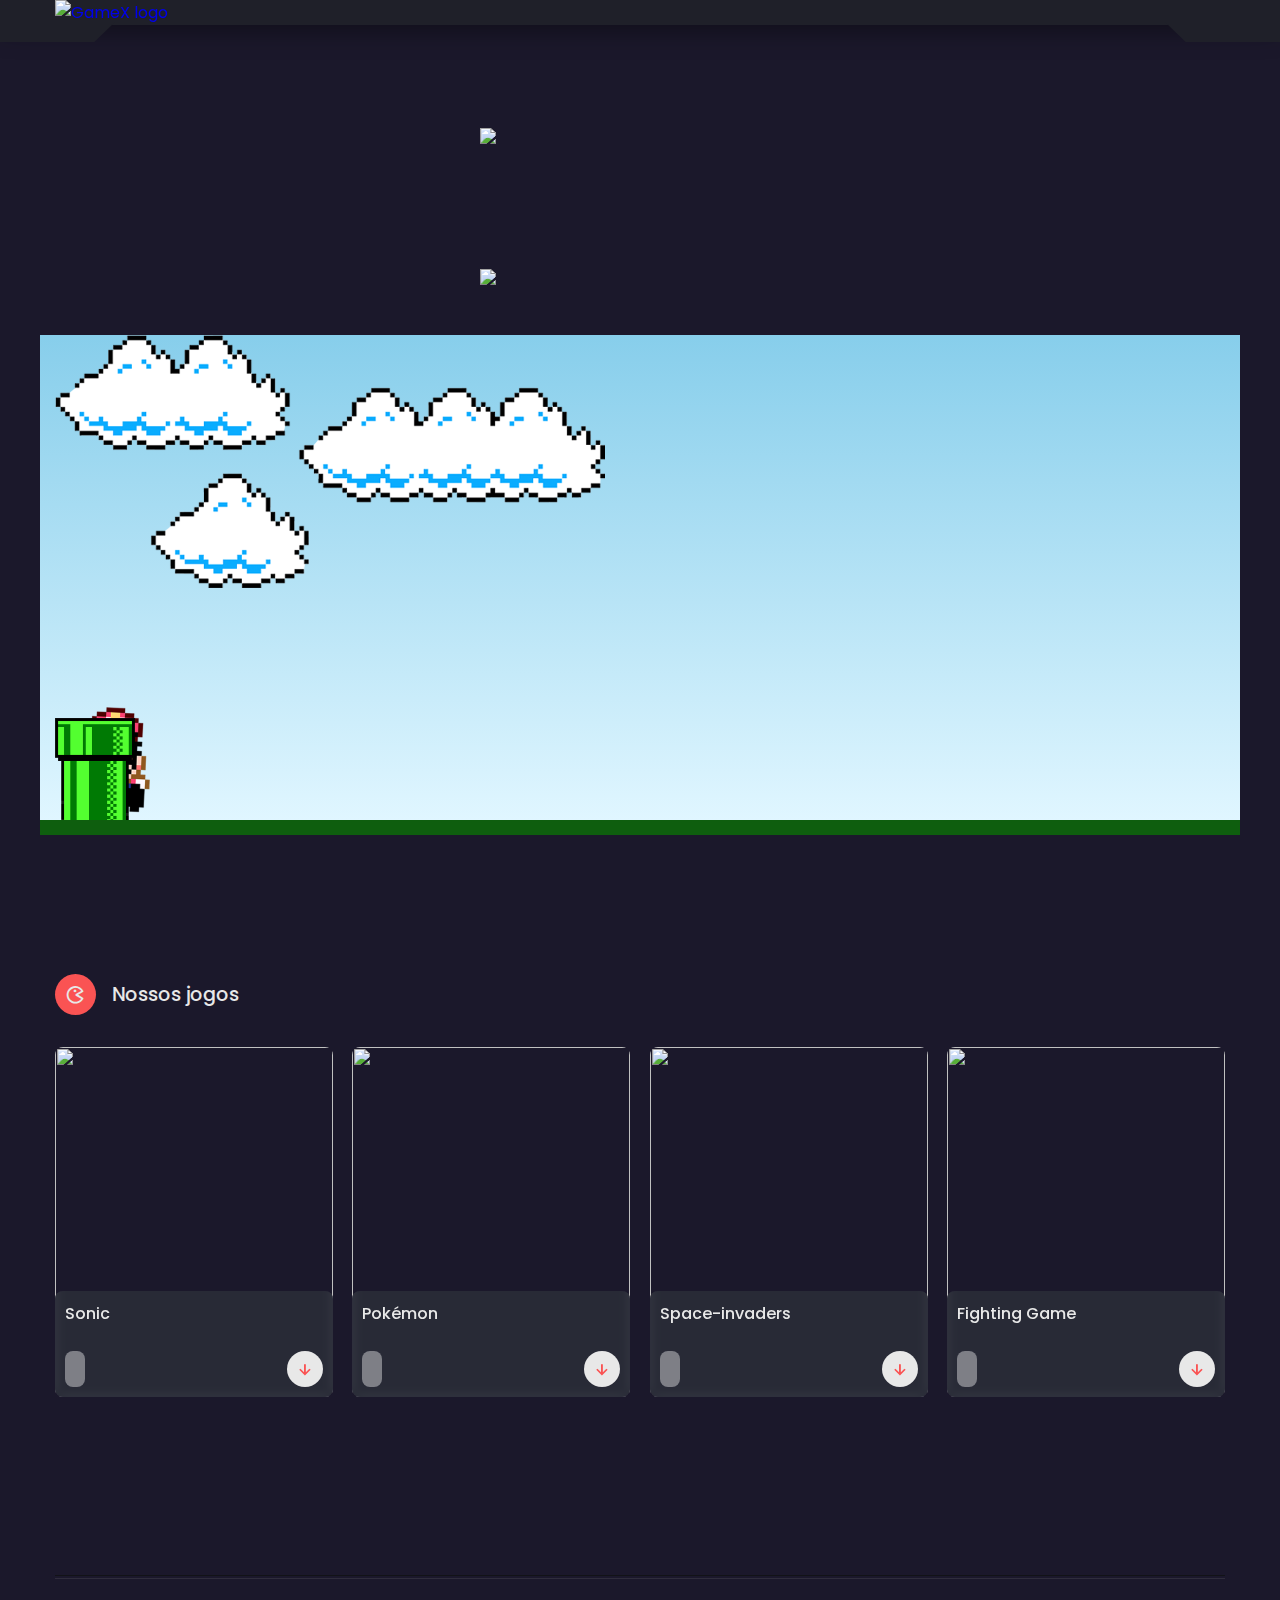
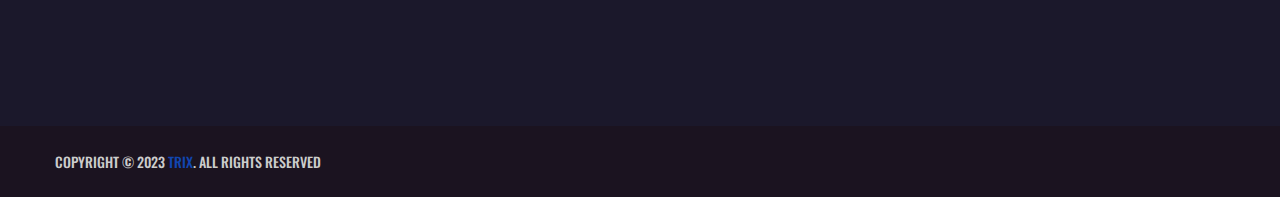
==== commit 1f1170a6: "Update index.html" ====
--- a/index.html
+++ b/index.html
@@ -115,7 +115,7 @@
               <div class="box">
                   <img src="https://github.com/TrixStartup/NossosJogos-img/blob/main/pokemon.PNG?raw=true" alt="">
                   <div class="box-text">
-                      <h2>Pokemon</h2>
+                      <h2>Pokémon</h2>
                       <br>
                       <div class="rating-download">
                           <div class="rating">
--- a/nossosJogos.css
+++ b/nossosJogos.css
@@ -1,3 +1,4 @@
+css
 @import url('https://fonts.googleapis.com/css2?family=Poppins:wght@400;500;600;700&display=swap');
 
 *{
@@ -8,462 +9,74 @@
     text-decoration: none;
 }
 
-:root {
-  /**
-   * colors
-   */
-
-  
-    --fundopaginas: #322f40;
-    --cabeçario: #1b182b;
-    --fundocard: #3d3a50;
-    --detalhes: #c0012a;
-    --texto2-detalhes2: #8a6992;
-    --texto: hsl(0,0%,91%);
-    --detalhes3-titulo: #fa5353;
-    --porcentagem: #6d1cc9;
-    --porcentagem2: #c0012a;
-  --raisin-black-1: hsl(234, 14%, 14%);
-  --raisin-black-2: hsl(231, 12%, 12%);
-  --raisin-black-3: hsl(195, 70%, 45%);
-  --eerie-black: hsl(240, 11%, 9%);
-  --light-gray: hsl(0, 0%, 80%);
-  --platinum: hsl(0, 4%, 91%);
-  --xiketic: hsl(275, 24%, 10%);
-  --blue: hsl(220, 82%, 38%);
-  --white: hsl(0, 0%, 100%);
-  --onyx: hsl(240, 5%, 26%);
-
-  /**
-   * typography
-   */
-
-  --ff-refault: "Refault", Georgia;
-  --ff-oswald: 'Oswald', sans-serif;
-  --ff-poppins: 'Poppins', sans-serif;
-
-  --fs-1: 54px;
-  --fs-2: 34px;
-  --fs-3: 30px;
-  --fs-4: 26px;
-  --fs-5: 22px;
-  --fs-6: 20px;
-  --fs-7: 18px;
-  --fs-8: 15px;
-  --fs-9: 14px;
-  --fs-10: 13px;
-  --fs-11: 12px;
-
-  --fw-400: 400;
-  --fw-500: 500;
-  --fw-700: 700;
-
-  /*
-   transição
-   */
-
-  --transition-1: 0.15s ease-in-out;
-  --transition-2: 0.15s ease-in;
-  --transition-3: 0.25s ease-out;
-
-  /*
-  espaçamento
-  */
-
-  --section-padding: 60px;
-
-  /**
-   * clip path - Esta propriedade permite aplicar um recorte a uma imagem. Resultado: Podemos utilizar círculo, quadrado, trapézio e várias formas geométricas para fazer o recorte.
-   */
-
-  --polygon-1: polygon(90% 0, 100% 34%, 100% 100%, 10% 100%, 0 66%, 0 0);
-  --polygon-2: polygon(0 0, 100% 0%, 82% 100%, 0% 100%);
-  --polygon-3: polygon(0 0, 100% 0%, 100% 100%, 18% 100%);
-  --polygon-4: polygon(96% 0, 100% 36%, 100% 100%, 4% 100%, 0 66%, 0 0);
-
-}
-/*-----------------------------------*\
-  #RESET
-\*-----------------------------------*/
-
-*, *::before, *::after {
-  margin: 0;
-  padding: 0;
-  box-sizing: border-box;
-}
-
-a { text-decoration: none; }
-
-li { list-style: none; }
-
-a,
-img,
-span,
-input,
-button,
-ion-icon { display: block; }
-
-button {
-  font: inherit;
-  background: none;
-  border: none;
-  cursor: pointer;
-}
-
-input {
-  font: inherit;
-  width: 100%;
-  border: none;
-}
-
-html {
-  font-family: var(--ff-poppins);
-  scroll-behavior: smooth;
-}
-
-body { overflow-x: hidden; }
-
-body.active { overflow-y: hidden; }
-
-::-webkit-scrollbar { width: 8px; }
-
-::-webkit-scrollbar-track { background: var(--raisin-black-2); }
-
-::-webkit-scrollbar-thumb {
-  background: var(--blue);
-  border-radius: 10px;
-}
-
- /*custumização das fontes*\
-/* Webfont: Refault-Italic */
-@font-face {
-    font-family: 'Refault';
-    src: url('../fonts/REFAULT.eot'); /*Modos de compatibilidade IE9 */
-    src: url('../fonts/REFAULT.eot?#iefix') format('embedded-opentype'), /* IE6-IE8 */
-         url('../fonts/REFAULT.woff') format('woff'), /* Navegadores modernos */
-         url('../fonts/REFAULT.woff2') format('woff2'), /* Navegadores modernos */
-         url('../fonts/REFAULT.ttf') format('truetype'); /* Safari, Android, iOS */
-    font-style: italic;
-    font-weight: normal;
-    text-rendering: optimizeLegibility;
-}
-
-/*-----------------------------------*\
-  REUSED STYLE
-\*-----------------------------------*/
-
-.container { padding-inline: 15px; }
-
-/* BOTÃO DE VOLTAR PRA CIMA */
-
-.btn {
-  color: var(--white);
-  font-family: var(--ff-oswald);
-  font-size: var(--fs-6);
-  font-weight: var(--fw-500);
-  letter-spacing: 1px;
-  text-transform: uppercase;
-  display: flex;
-  justify-content: center;
-  align-items: center;
-  gap: 10px;
-  padding: 13px 34px;
-  clip-path: var(--polygon-1);
-  transition: var(--transition-1);
-}
-
-.btn-primary { background: var(--blue); }
-
-.btn-primary:is(:hover, :focus) { background: var(--raisin-black-1); }
-
-
-
-/*-----------------------------------*\
-  HEADER
-\*-----------------------------------*/
-
-.header {
-  position: fixed;
-  top: 0;
-  left: 0;
-  width: 100%;
-  background: var(--raisin-black-1);
-  box-shadow: 0 3px 27px hsla(0, 0%, 0%, 0.5);
-  padding-block: 20px;
-  z-index: 4;
-}
-
-.header .container {
-  display: flex;
-  justify-content: space-between;
-  align-items: center;
-}
-
-.header-actions { display: none; }
-
-.nav-open-btn {
-  color: var(--white);
-  font-size: 40px;
-  padding: 5px;
-}
-
-.nav-open-btn ion-icon { --ionicon-stroke-width: 40px; }
-
-.navbar {
-  position: fixed;
-  top: 0;
-  right: -300px;
-  width: 100%;
-  max-width: 300px;
-  background: var(--raisin-black-2);
-  height: 100%;
-  box-shadow: 0 2px 8px hsla(0, 0%, 0%, 0.5);
-  visibility: hidden;
-  z-index: 2;
-  transition: var(--transition-2);
-}
-
-
-.navbar.active {
-  right: 0;
-  visibility: visible;
-  transition: var(--transition-3);
-}
-
-.navbar-top {
-  display: flex;
-  justify-content: space-between;
-  align-items: center;
-  padding: 25px;
-}
-
-.nav-close-btn {
-  color: var(--blue);
-  font-size: 25px;
-  padding: 10px;
-  transform: translateX(15px);
-}
-
-.nav-close-btn ion-icon { --ionicon-stroke-width: 70px; }
-
-.navbar-list {
-  border-top: 1px solid hsla(0, 0%, 100%, 0.1);
-  margin-bottom: 30px;
-}
-
-.navbar-link {
-  color: var(--white);
-  font-size: 15px;
-  padding: 10px 25px;
-  border-bottom: 1px solid hsla(0, 0%, 100%, 0.1);
-  font-weight: var(--fw-500);
-  transition: 0.15s ease-in-out;
-}
-
-.navbar-link:is(:hover, :focus) { color: var(--blue); }
-
-.nav-social-list {
-  display: flex;
-  justify-content: center;
-  align-items: center;
-  gap: 15px;
-}
-
-.social-link {
-  color: var(--blue);
-  font-size: 18px;
-}
-
-.overlay {
-  position: fixed;
-  inset: 0;
-  pointer-events: none;
-  z-index: 1;
-  transition: var(--transition-2);
-}
-
-.overlay.active {
-  background: hsla(0, 0%, 0%, 0.7);
-  pointer-events: all;
-  transition: var(--transition-3);
-}
-
-
+:root{
+    --main-color:#fa5353;
+    --dark-color: #1b182b;
+    --light-color: #322f40;
+    --text-color: hsl(0,0%,91%);
+}
+::selection{
+    color: var(--text-color);
+    background: var(--main-color);
+}
 section{
     padding: 4rem 0 3rem;
-    color: var(--texto);
-    background: var(--texto2);
-}
-
+}
 img{
     width: 100%;
 }
-
 body{
-    color: var(--texto);
-    background: var(--cabeçario);
-}
-
+    color: var(--text-color);
+    background: var(--dark-color);
+}
 .container{
     max-width: 1068px;
     margin: auto;
     width: 100%;
 }
 
-  /*páginas ind*/
-  .video-container video{
+/*home*/
+.home{
+    position: relative;
+    min-height: 540px;
+    display: flex;
+    align-items: center;
+    justify-content: flex-end;
+    margin-top: 5rem;
+}
+.home img{
+    position: absolute;
     width: 100%;
-    aspect-ratio: 16/9;
-}
-.video-container{
-    margin-top: 5rem;
-}
-.about{
-    margin-top: 2rem;
-}
-.about h2{
-    color: var(--texto);
-    display: inline-flex;
-    font-size: 1.4rem;
-    font-weight: 500;
-    border-bottom: 4px solid var(--detalhes);
-}
-.about p{
-    font-size: 1.3rem;
-    margin-top: 1rem;
-    text-align: justify;
-}
-
-.download{
-    max-width: 800px;
-    margin: auto;
-    width: 100%;
-    display: grid;
-    justify-content: center;
-    margin-top: 2rem;
-}
-.download h2{
-    text-align: center;
-    font-size: 1.4rem;
-    font-weight: 500;
-    margin: 1.6rem 0;
-}
-.download-links{
-    display: grid;
-    grid-template-columns: repeat(3,1fr);
-    gap: 10px;
-    margin-bottom: 2rem;
-}
-.download-links a{
-    text-align: center;
-    background: var(--detalhes);
-    padding: 12px 20px;
-    color: var(--texto);
+    height: 100%;
+    object-fit: cover;
+    border-radius: 1.4rem;
+    z-index: -1;
+}
+.home-text{
+    padding-right: 4rem;
+    text-align: right;
+}
+.home-text h1{
+    font-size: 2.4rem;
+    text-transform: uppercase;
+    color: var(--dark-color);
+    margin-bottom: 1rem;
+}
+.btn{
+    background: var(--main-color);
+    padding: 15px 20px;
+    color: var(--text-color);
+    text-transform: uppercase;
+    font-size: 1rem;
     letter-spacing: 1px;
     font-weight: 500;
-}
-.download-links a:hover{
-    background: var(--fundopaginas);
+    clip-path: polygon(0 0, 100% 0%, 100% 100%, 25% 100%, 0% 68%);
+}
+.btn:hover{
+    background: var(--light-color);
     transition: 0.3s all linear;
 }
 
-/* logo jogos */
-.imglogo{
-    max-width: 1068px;
-    margin: auto;
-    width: 100%;
-    width: 25%;
-    margin-top: 6%;
-  }
-
-  .header .logo1{
-    width: 15%;
-  }
-  
-  
-  
-  
-  /* personagens */
-  .personagens-container{
-    position: relative;
-    display: flex;
-    justify-content: center;
-    align-items: center;
-    width: 100%;
-  }
-
-  .personagens-container p {
-    margin: 10px;
-    font-size: 25px;
-  }
-  
-  
-  .personagens-container .card{
-    position: relative;
-    width: 600px;
-    height: 350px;
-    margin: 20px;
-    display: flex;
-    transition: .5s;
-    justify-content: flex-start;
-    align-items: center;
-    
-    background: var(--fundocard);
-    border-radius: 16px;
-    box-shadow: 0 4px 30px rgba(0, 0, 0, 0.1);
-    backdrop-filter: blur(9.5px);
-    -webkit-backdrop-filter: blur(9.5px);
-    border: 1px none var(--detalhes2);
-  }
-  
-  .personagens-container .card:hover{
-    background: rgba(255, 255, 255, 0.38);
-    border-radius: 16px;
-    box-shadow: 0 4px 30px rgba(0, 0, 0, 0.1);
-    backdrop-filter: blur(20px);
-    -webkit-backdrop-filter: blur(20px);
-    border: 4px solid rgba(138, 105, 146, 1);
-  }
-  
-  .personagens-container .card img{
-    position: absolute;
-    bottom: 0;
-    left: 50%;
-    transform: translateX(-50%);
-    height: 400px;
-    transition: 1s;
-  }
-  .personagens-container .card:hover img{
-    left: 72%;
-    height: 430px;
-    
-  }
-
-  
-  /* CARD DAS ARMAS  */
-  .gallery{
-    display: flex;
-    flex-wrap: wrap;
-    width: 100%;
-    justify-content: center;
-    align-items: center;
-    margin: 500px 0;
-  }
-  .content{
-    width: 20%;
-    margin: 15px;
-    box-sizing: border-box;
-    float: left;
-    text-align: center;
-    border-radius: 20px;
-    cursor: pointer;
-    padding-top: 10px;
-    box-shadow: 0 14px 28px rgba(0, 0, 0, 0.25), 0 10px 10px rgba(0, 0, 0, 0.22);
-  }
-  .content:hover{
-    box-shadow: 0 3px 6px rgba(0, 0, 0, 0.216), 0 3px 6px rgba(0, 0, 0, 0.23j);
-  }
-  
 /*games*/
 .heading{
     display: flex;
@@ -473,15 +86,14 @@
 }
 .heading .bx{
     font-size: 21px;
-    color: var(--texto);
-    background: var(--detalhes);
+    color: var(--text-color);
+    background: var(--main-color);
     padding: 10px;
     border-radius: 5rem;
 }
 .heading h2{
     font-size: 1.2rem;
     font-weight: 500;
-    color: var(--texto);
 }
 .box{
     position: relative;
@@ -536,16 +148,580 @@
 }
 .box-btn .bx{
     padding: 8px;
-    background: var(--texto);
+    background: var(--text-color);
     border-radius: 5rem;
-    color: var(--detalhes);
+    color: var(--main-color);
     font-weight: 400;
     font-size: 20px;
 }
 .box-btn .bx:hover{
-    background: var(--cabeçario);
-}
-  
+    background: var(--dark-color);
+}
+/*nossos jogos*/
+.new-content{
+    display: grid;
+    grid-template-columns: repeat(auto-fit, minmax(240px,auto));
+    gap: 1.2rem;
+}
+
+
+
+
+
+
+
+
+
+
+
+
+
+
+
+
+
+
+
+
+
+
+:root {
+
+    /**
+     * colors
+     */
+  
+    --raisin-black-1: hsl(234, 14%, 14%);
+    --raisin-black-2: hsl(231, 12%, 12%);
+    --raisin-black-3: hsl(195, 70%, 45%);
+    --eerie-black: hsl(240, 11%, 9%);
+    --light-gray: hsl(0, 0%, 80%);
+    --platinum: hsl(0, 4%, 91%);
+    --xiketic: hsl(275, 24%, 10%);
+    --blue: hsl(220, 82%, 38%);
+    --white: hsl(0, 0%, 100%);
+    --onyx: hsl(240, 5%, 26%);
+  
+    /**
+     * typography
+     */
+  
+    --ff-refault: "Refault", Georgia;
+    --ff-oswald: 'Oswald', sans-serif;
+    --ff-poppins: 'Poppins', sans-serif;
+  
+    --fs-1: 54px;
+    --fs-2: 34px;
+    --fs-3: 30px;
+    --fs-4: 26px;
+    --fs-5: 22px;
+    --fs-6: 20px;
+    --fs-7: 18px;
+    --fs-8: 15px;
+    --fs-9: 14px;
+    --fs-10: 13px;
+    --fs-11: 12px;
+  
+    --fw-400: 400;
+    --fw-500: 500;
+    --fw-700: 700;
+  
+    /*
+     transição
+     */
+  
+    --transition-1: 0.15s ease-in-out;
+    --transition-2: 0.15s ease-in;
+    --transition-3: 0.25s ease-out;
+  
+    /*
+    espaçamento
+    */
+  
+    --section-padding: 60px;
+  
+    /**
+     * clip path - Esta propriedade permite aplicar um recorte a uma imagem. Resultado: Podemos utilizar círculo, quadrado, trapézio e várias formas geométricas para fazer o recorte.
+     */
+  
+    --polygon-1: polygon(90% 0, 100% 34%, 100% 100%, 10% 100%, 0 66%, 0 0);
+    --polygon-2: polygon(0 0, 100% 0%, 82% 100%, 0% 100%);
+    --polygon-3: polygon(0 0, 100% 0%, 100% 100%, 18% 100%);
+    --polygon-4: polygon(96% 0, 100% 36%, 100% 100%, 4% 100%, 0 66%, 0 0);
+  
+  }
+  /*-----------------------------------*\
+    #RESET
+  \*-----------------------------------*/
+  
+  *, *::before, *::after {
+    margin: 0;
+    padding: 0;
+    box-sizing: border-box;
+  }
+  
+  a { text-decoration: none; }
+  
+  li { list-style: none; }
+  
+  a,
+  img,
+  span,
+  input,
+  button,
+  ion-icon { display: block; }
+  
+  button {
+    font: inherit;
+    background: none;
+    border: none;
+    cursor: pointer;
+  }
+  
+  input {
+    font: inherit;
+    width: 100%;
+    border: none;
+  }
+  
+  html {
+    font-family: var(--ff-poppins);
+    scroll-behavior: smooth;
+  }
+  
+  body { overflow-x: hidden; }
+  
+  body.active { overflow-y: hidden; }
+  
+  ::-webkit-scrollbar { width: 8px; }
+  
+  ::-webkit-scrollbar-track { background: var(--raisin-black-2); }
+  
+  ::-webkit-scrollbar-thumb {
+    background: var(--blue);
+    border-radius: 10px;
+  }
+  
+   /*custumização das fontes*\
+  /* Webfont: Refault-Italic */
+  @font-face {
+      font-family: 'Refault';
+      src: url('../fonts/REFAULT.eot'); /*Modos de compatibilidade IE9 */
+      src: url('../fonts/REFAULT.eot?#iefix') format('embedded-opentype'), /* IE6-IE8 */
+           url('../fonts/REFAULT.woff') format('woff'), /* Navegadores modernos */
+           url('../fonts/REFAULT.woff2') format('woff2'), /* Navegadores modernos */
+           url('../fonts/REFAULT.ttf') format('truetype'); /* Safari, Android, iOS */
+      font-style: italic;
+      font-weight: normal;
+      text-rendering: optimizeLegibility;
+  }
+  
+  /*-----------------------------------*\
+    REUSED STYLE
+  \*-----------------------------------*/
+  
+  .container { padding-inline: 15px; }
+  
+  .h1 {
+    color: var(--white);
+    font-family: var(--ff-refault);
+    font-size: var(--fs-1);
+    font-weight: var(--fw-400);
+    text-transform: uppercase;
+  }
+  
+  .h2 {
+    font-size: var(--fs-2);
+    color: var(--white);
+    line-height: 1.2;
+    text-transform: uppercase;
+    font-family: var(--ff-oswald);
+  }
+  
+  .h3 {
+    font-family: var(--ff-oswald);
+    font-size: var(--fs-2);
+    text-transform: uppercase;
+    line-height: 1.2;
+  }
+  
+  .btn {
+    color: var(--white);
+    font-family: var(--ff-oswald);
+    font-size: var(--fs-6);
+    font-weight: var(--fw-500);
+    letter-spacing: 1px;
+    text-transform: uppercase;
+    display: flex;
+    justify-content: center;
+    align-items: center;
+    gap: 10px;
+    padding: 13px 34px;
+    clip-path: var(--polygon-1);
+    transition: var(--transition-1);
+  }
+  
+  .btn-primary { background: var(--blue); }
+  
+  .btn-primary:is(:hover, :focus) { background: var(--raisin-black-1); }
+  
+  .btn-secondary {
+    background: var(--white);
+    color: var(--blue);
+  }
+  
+  .btn-secondary:is(:hover, :focus) {
+    background: var(--raisin-black-1);
+    color: var(--white);
+  }
+  
+  .btn-link:is(:hover, :focus) { color: var(--blue); }
+  
+  .has-scrollbar::-webkit-scrollbar { height: 6px; }
+  
+  .has-scrollbar::-webkit-scrollbar-button { width: 40px; }
+  
+  .section-title {
+    position: relative;
+    text-align: center;
+    margin-bottom: 80px;
+  }
+  
+  .section-title::before,
+  .section-title::after {
+    content: "";
+    position: absolute;
+    bottom: -20px;
+    left: 50%;
+    transform: translateX(-50%);
+    height: 5px;
+    width: 120px;
+    background: var(--blue);
+    border-radius: 0 0 5px 5px;
+  }
+  
+  .section-title::before {
+    bottom: -23px;
+    height: 4px;
+    width: 30px;
+  }
+ 
+  /*-----------------------------------*\
+    HEADER
+  \*-----------------------------------*/
+  
+  .header {
+    position: fixed;
+    top: 0;
+    left: 0;
+    width: 100%;
+    background: var(--raisin-black-1);
+    box-shadow: 0 3px 27px hsla(0, 0%, 0%, 0.5);
+    padding-block: 20px;
+    z-index: 4;
+  }
+  
+  .header .container {
+    display: flex;
+    justify-content: space-between;
+    align-items: center;
+  }
+  
+  .header-actions { display: none; }
+  
+  .nav-open-btn {
+    color: var(--white);
+    font-size: 40px;
+    padding: 5px;
+  }
+  
+  .nav-open-btn ion-icon { --ionicon-stroke-width: 40px; }
+  
+  .navbar {
+    position: fixed;
+    top: 0;
+    right: -300px;
+    width: 100%;
+    max-width: 300px;
+    background: var(--raisin-black-2);
+    height: 100%;
+    box-shadow: 0 2px 8px hsla(0, 0%, 0%, 0.5);
+    visibility: hidden;
+    z-index: 2;
+    transition: var(--transition-2);
+  }
+  
+  
+  .navbar.active {
+    right: 0;
+    visibility: visible;
+    transition: var(--transition-3);
+  }
+  
+  .navbar-top {
+    display: flex;
+    justify-content: space-between;
+    align-items: center;
+    padding: 25px;
+  }
+  
+  .nav-close-btn {
+    color: var(--blue);
+    font-size: 25px;
+    padding: 10px;
+    transform: translateX(15px);
+  }
+  
+  .nav-close-btn ion-icon { --ionicon-stroke-width: 70px; }
+  
+  .navbar-list {
+    border-top: 1px solid hsla(0, 0%, 100%, 0.1);
+    margin-bottom: 30px;
+  }
+  
+  .navbar-link {
+    color: var(--white);
+    font-size: 15px;
+    padding: 10px 25px;
+    border-bottom: 1px solid hsla(0, 0%, 100%, 0.1);
+    font-weight: var(--fw-500);
+    transition: 0.15s ease-in-out;
+  }
+  
+  .navbar-link:is(:hover, :focus) { color: var(--blue); }
+  
+  .nav-social-list {
+    display: flex;
+    justify-content: center;
+    align-items: center;
+    gap: 15px;
+  }
+  
+  .social-link {
+    color: var(--blue);
+    font-size: 18px;
+  }
+  
+  .overlay {
+    position: fixed;
+    inset: 0;
+    pointer-events: none;
+    z-index: 1;
+    transition: var(--transition-2);
+  }
+  
+  .overlay.active {
+    background: hsla(0, 0%, 0%, 0.7);
+    pointer-events: all;
+    transition: var(--transition-3);
+  }
+  
+  /*-----------------------------------*\
+    HERO
+  \*-----------------------------------*/
+  
+  .hero {
+    background: url("https://github.com/gabziz/certo/blob/main/img/hero-banner.jpg?raw=true") no-repeat;
+    background-size: cover;
+    background-position: top center;
+    margin-top: 90px;
+    padding: var(--section-padding) 0;
+    height: 100vh;
+    max-height: 1000px;
+    display: flex;
+    justify-content: center;
+    align-items: center;
+    text-align: center;
+  }
+  
+  .hero-subtitle {
+    color: var(--white);
+    font-family: var(--ff-oswald);
+    font-size: var(--fs-7);
+    font-weight: var(--fw-500);
+    text-transform: uppercase;
+    letter-spacing: 12px;
+    text-shadow: 0 7px hsla(0, 0%, 0%, 0.4);
+    margin-bottom: 15px;
+  }
+  
+  .hero-title { margin-bottom: 10px; }
+  
+  .btn-group {
+    display: flex;
+    flex-wrap: wrap;
+    justify-content: center;
+    align-items: center;
+  }
+  
+  .hero .btn-primary ion-icon { font-size: 25px; }
+  
+  /*-----------------------------------*\
+    sobre
+  \*-----------------------------------*/
+  
+  .section-wrapper {
+    background: url("img/section-wrapper.jpg") no-repeat;
+    background-size: cover;
+    background-position: center;
+  }
+  
+  .about {
+    background: url("img/about-img-shadow.png") no-repeat;
+    background-size: 100%;
+    background-position: center;
+    padding: 120px 0 var(--section-padding);
+  }
+  
+  .about-banner { margin-bottom: 40px; }
+  
+  .about-img { width: 100%; }
+  
+  .character { display: none; }
+  
+  .about-content {
+    background: var(--raisin-black-1);
+    color: var(--white);
+    padding: 40px 20px;
+    border-radius: 4px;
+    box-shadow: 0 2px 4px hsla(0, 0%, 0%, 0.2);
+  }
+  
+  .about-subtitle {
+    color: var(--blue);
+    font-family: var(--ff-oswald);
+    font-size: var(--fs-8);
+    font-weight: var(--fw-500);
+    text-transform: uppercase;
+    margin-bottom: 15px;
+  }
+  
+  .about-title {
+    font-family: var(--ff-oswald);
+    font-size: var(--fs-2);
+    line-height: 1.2;
+    text-transform: uppercase;
+    margin-bottom: 20px;
+  }
+  
+  .about-title strong { color: var(--blue); }
+  
+  .about-text,
+  .about-bottom-text {
+    color: var(--light-gray);
+    font-size: var(--fs-9);
+    line-height: 1.8;
+    letter-spacing: 0.5px;
+  }
+  
+  .about-text { margin-bottom: 20px; }
+  
+  .about-bottom-text {
+    display: flex;
+    justify-content: flex-start;
+    align-items: flex-start;
+    gap: 8px;
+  }
+  
+  .about-bottom-text ion-icon {
+    color: var(--blue);
+    font-size: 25px;
+    --ionicon-stroke-width: 45px;
+  }
+    
+  /*-----------------------------------*\
+    EQUIPE
+  \*-----------------------------------*/
+  
+  .team { padding: var(--section-padding) 0; }
+  
+  .team-list {
+    display: flex;
+    flex-wrap: wrap;
+    justify-content: center;
+    align-items: center;
+    gap: 30px;
+    margin-bottom: 70px;
+  }
+  
+  .team-list li { max-width: 40%; }
+  
+  .team-member {
+    position: relative;
+    border-radius: 50%;
+    border: 3px solid var(--raisin-black-3);
+    transition: var(--transition-1);
+  }
+  
+  .team-member:is(:hover, :focus) { border-color: var(--blue); }
+  
+  .team-member img { width: 100%; }
+  
+  .team-member:is(:hover, :focus) img { opacity: 0.5; }
+  
+  .team-member ion-icon {
+    position: absolute;
+    top: 50%;
+    left: 50%;
+    transform: translate(-50%, -50%);
+    color: var(--blue);
+    font-size: 50px;
+    transition: var(--transition-1);
+    opacity: 0;
+  }
+  
+  .team-member:is(:hover, :focus) ion-icon { opacity: 1; }
+  
+  .team .btn-primary { margin-inline: auto; }
+    
+  /*-----------------------------------*\
+    #NEWSLETTER
+  \*-----------------------------------*/
+  
+  .newsletter { padding: var(--section-padding) 0 120px; }
+  
+  .newsletter-card {
+    background: url("img/newsletter-bg.jpg") no-repeat;
+    background-size: cover;
+    background-position: center;
+    padding: 50px 25px;
+    border-radius: 12px;
+    text-align: center;
+  }
+  
+  .newsletter-content { margin-bottom: 30px; }
+  
+  .newsletter-img {
+    width: max-content;
+    margin-inline: auto;
+    margin-bottom: 10px;
+  }
+  
+  .newsletter-title { font-size: var(--fs-3); }
+  
+  .newsletter .input-field {
+    background: hsla(0, 0%, 0%, 0.2);
+    color: var(--white);
+    border: 1px solid var(--white);
+    font-size: var(--fs-10);
+    padding: 17px 25px;
+    margin-bottom: 15px;
+  }
+  
+  .newsletter .input-field:focus {
+    background: hsla(0, 0%, 0%, 0.4);
+    outline: none;
+  }
+  
+  .newsletter .input-field::placeholder {
+    color: inherit;
+    font-size: var(--fs-9);
+  }
+  
+  .newsletter .btn-secondary {
+    font-size: var(--fs-7);
+    margin-inline: auto;
+  }
   
 
   /*-----------------------------------*\
@@ -553,7 +729,7 @@
   \*-----------------------------------*/
   
   .footer-top {
-    background: url("https://github.com/gabziz/18-06/blob/main/img/footer-bg.jpg?raw=true") no-repeat;
+    background: url("https://github.com/gabziz/certo/blob/main/img/footer-bg.jpg?raw=true") no-repeat;
     background-size: cover;
     background-position: center;
     padding: var(--section-padding) 0;
@@ -678,7 +854,6 @@
     max-width: 100%;
     margin-inline: auto;
   }
-
   
   
   /*-----------------------------------*\
@@ -713,25 +888,9 @@
     #RESPONSIVE
   \*-----------------------------------*/
   
- @media (min-width: 357px){
-  .about h2,
-  .about p,
-  .screenshots h2 .download h2{
-      font-size: 1.2rem;
-  }
-  .about p,.about h2{
-    margin: 0 5%;
-  }
-
-  .header .logo1{
-    width: 15%;
-  }
-
-  .logo2{
-    width: 25%;
-  }
-}
-
+  /**
+   * responsive larger than 420px
+   */
   
   @media (min-width: 420px) {
   
@@ -751,7 +910,13 @@
   
   }
   
-
+  
+  
+  
+  
+  /**
+   * responsive larger than 575px
+   */
   
   @media (min-width: 575px) {
   
@@ -782,7 +947,54 @@
     }
   
   
-  }
+  
+    /**
+     * ABOUT
+     */
+  
+    .about-banner {
+      position: relative;
+      max-width: 410px;
+      margin-inline: auto;
+      z-index: 1;
+    }
+  
+    .character-2 {
+      display: block;
+      position: absolute;
+      top: 120px;
+      left: 160px;
+      max-width: 150px;
+      z-index: -1;
+    }
+  
+    .about-content { padding: 60px 40px; }
+  
+  
+  
+    /**
+     * TOURNAMENT
+     */
+  
+    .tournament-text {
+      max-width: 500px;
+      margin-inline: auto;
+    }
+  
+  
+  
+    /**
+     * GALLERY
+     */
+  
+    .gallery .container { max-width: unset; }
+  
+    .gallery-list li { min-width: 80%; }
+  
+  }
+  
+  
+  
   
   
   /**
@@ -841,15 +1053,66 @@
       right: 0;
       clip-path: var(--polygon-3);
     }
-
+  
+  
+  
+    /**
+     * HERO
+     */
+  
+    .hero-subtitle {
+      --fs-7: 25px;
+      letter-spacing: 30px;
+    }
+  
+  
+  
+    /**
+     * ABOUT
+     */
+  
+    .about-banner { max-width: 430px; }
+  
+    .character {
+      display: block;
+      position: absolute;
+      z-index: -1;
+    }
+  
+    .character-1 {
+      width: 130px;
+      top: 110px;
+      left: -120px;
+    }
+  
+    .character-2 { left: 200px; }
+  
+    .character-3 {
+      top: 0;
+      right: -112px;
+    }
+  
+  
+  
+    /**
+     * GALLERY
+     */
+  
+    .gallery-list { padding-bottom: 30px; }
+  
+    .gallery-list li { min-width: 70%; }
+  
+  
+  
+    /**
+     * GEARS
+     */
+  
+    .gears-list { grid-template-columns: 1fr 1fr; } 
 
     /**
      * FOOTER
      */
-
-    .logo2{
-        width: 35%;
-    }
   
     .footer-menu-wrapper,
     .footer-quicklinks,
@@ -878,10 +1141,6 @@
   
     .copyright { margin-bottom: 0; }
   
-  }
-
-  .logo2{
-    width: 35%;
   }
   
   
@@ -1047,7 +1306,106 @@
   
   
   
-    
+    /**
+     * ABOUT
+     */
+  
+    .about { padding-top: 200px; }
+  
+    .about-content {
+      max-width: 700px;
+      margin-inline: auto;
+    }
+  
+  
+  
+    /**
+     * TOURNAMENT
+     */
+  
+    .tournament {
+      --fs-2: 30px;
+      --fs-3: 30px;
+      --fs-6: 16px;
+  
+      text-align: left;
+    }
+  
+    .tournament .container {
+      display: flex;
+      justify-content: space-between;
+      align-items: center;
+    }
+  
+    .tournament-content,
+    .tournament-prize { margin-bottom: 0; }
+  
+    .tournament-content { max-width: 310px; }
+  
+    .tournament .btn-primary { margin-inline: 0; }
+  
+    .tournament-prize,
+    .tournament-winners { text-align: center; }
+  
+    .tournament-winners { padding: 45px 40px; }
+  
+  
+  
+    /**
+     * GALLERY
+     */
+  
+    .gallery-list {
+      gap: 30px;
+      padding-inline: 40px;
+    }
+  
+    .gallery-list li { min-width: 50%; }
+  
+  
+  
+    /**
+     * GEARS
+     */
+  
+    .card-time-wrapper {
+      top: 4%;
+      right: 8%;
+    }
+  
+  
+  
+    /**
+     * NEWSLETTER
+     */
+  
+    .newsletter { padding-bottom: 200px; }
+  
+    .newsletter-card {
+      display: flex;
+      justify-content: space-between;
+      align-items: center;
+      gap: 50px;
+      padding: 45px 50px;
+    }
+  
+    .newsletter-content {
+      margin-inline: 0;
+      margin-bottom: 0;
+    }
+  
+    .newsletter-img { padding-left: 30px; }
+  
+    .newsletter-form { flex-grow: 1; }
+  
+    .newsletter-form::after {
+      bottom: 9px;
+      left: -5px;
+      width: 25px;
+      transform: rotate(52deg);
+    }
+  
+  
   
     /**
      * FOOTER
@@ -1115,6 +1473,71 @@
     .navbar-link { padding-block: 45px; }
   
   
+  
+    /**
+     * HERO
+     */
+  
+    .hero { margin-top: 110px; }
+  
+  
+  
+    /**
+     * ABOUT
+     */
+  
+    .about {
+      background-size: 55%;
+      background-position: 90% center;
+    }
+  
+    .about .container {
+      display: flex;
+      flex-direction: row-reverse;
+      justify-content: space-between;
+      align-items: center;
+      gap: 100px;
+      padding-right: 110px;
+    }
+  
+    .about-banner {
+      margin-inline: 0;
+      margin-bottom: 0;
+    }
+  
+    .character-2 {
+      left: 155px;
+      top: 70px;
+    }
+  
+    .about-content {
+      max-width: 600px;
+      margin-inline: 0;
+    }
+  
+  
+  
+    /**
+     * TEAM 
+     */
+  
+    .team-list { gap: 20px; }
+  
+  
+  
+    /**
+     * GEARS
+     */
+  
+    .gears-list { grid-template-columns: repeat(3, 1fr); }
+  
+    .card-time-wrapper {
+      top: 3.5%;
+      right: 7%;
+    }
+   
+  
+  
     /**
      * FOOTER
      */
@@ -1125,258 +1548,117 @@
   
   }
 
-  
-  @media (max-width: 991px) {
-    .personagens-container .card{
-        width: 60%;
-        max-width: 600px;
-        align-items: flex-start;
-  
-    }
-    .personagens-container .card:hover{
-        height: 390px;
-    }
-    .personagens-container .card:hover img{
-        left: 50%;
-        height: 350px;
-    }
-  }
-  
-  @media (max-width: 767px){
-    .personagens-container{
-        flex-direction: column;
-        margin-top: 5%;
-    }
-    .personagens-container .card{
-        margin: 40px 20px;
-    }
-  }
-  @media (max-width: 420px){
-    .personagens-container .card:hover img{
-        height: 300px;
-    }
-  }
-    
-  
-  
-  /* nomes */
-  .nomespersonagens{
-    position: relative;
-    display: flex;
-    justify-content: center;
-    align-items: center;
-    width: 100%;
-  }
-  
-  .nomespersonagens .nome-card{
-    position: relative;
-    width: 500px;
-    height: 100px;
-    margin: 100px;
-    display: flex;
-    transition: .5s;
-    justify-content: flex-start;
-    align-items: center;
-    
-  
-    border-radius: 8px;
-    box-shadow: 0 2px 15px rgba(0, 0, 0, 0.1);
-    backdrop-filter: blur(4.75px);
-    -webkit-backdrop-filter: blur(4.75px);
-  }
-  
-  @media (max-width: 991px) {
-    .nomespersonagens .nome-card{
-        width: 60%;
-        max-width: 600px;
-        align-items: flex-start;
-  
-    }
-  
-    .nomespersonagens .nome-card:hover{
-        height: 390px;
-    }
-  
-  }
-  
-  @media (max-width: 767px){
-    .nomespersonagens{
-        flex-direction: column;
-        margin-top: 5%;
-    }
-    .nomespersonagens .nome-card{
-        margin: 50px 30px;
-    }
-  }
-  
-    /* armas */
-  .armamento-cards-container{
-    max-width: 1200px;
-    padding: 0 10px;
-    margin: auto;
-    display: flex;
-    align-content: center;
-    justify-content: center;
-    gap: 30px;
-    flex-wrap: wrap;
-  }
-  
-  .card-body{
-    width: 350px;
-    overflow: hidden;
-    border: 20px;
-    cursor: pointer;
-  }
-
-  /* imagens */
-  
-  .card_img-body{
-    height: 150px;
-    overflow: hidden;
-  }
-  
-  .card_img{
-    /* margin: ; */
-    width: 85%;
-    display: block;
-    object-fit: cover;
-    transition: transform 0.4s;
-  }
-  
-  .card_info{
-    background-color: #322f40;
-  }
-  
-  .card_info-text{
-    text-align: center;
-   
-  }
-  
-  .card_title{
-    padding: 15px 0 10px;
-     color: var(--texto);
-  }
-  
-  .card_subtitle{
-    color:var(--titulo);
-  }
-  
-  .card_skill{
-    padding: 20px;
-    color: #fff;
-    flex-direction: column;
-    gap: 20px;
-  }
-  
-  .card_skill-info{
-    padding-bottom: 10px;
-    font-size: 14px;
-    display: flex;
-    align-items: center;
-    justify-content: space-between;
-  }
-  
-  .card_skill-bar-body{
-    width: 100%;
-    height: 20px;
-    background-color: #000;
-    border-radius: 100px;
-    box-shadow: inset 0px 0px 20px #ffffff40;
-  }
-  
-  .card_skill-bar{
-    height: 100%;
-    border-radius: 100px;
-     background: linear-gradient(45deg, var(--porcentagem),var(--porcentagem2) );
-    animation: baranim 1.4s;
-  }
-  
-  .armamento-cards-container:hover .card_img{
-    transform: rotate(10deg) scale(1.2);
-  }
-  
-  .armamento-cards-container:nth-child(3)
-  .card_skill-bar{
-    background: -webkit-linear-gradient(45deg, #ff00f2 35%, #fa5353 65%);
-  }
-  
-  .armamento-cards-container:nth-child(3)
-  .card_skill-bar{
-    background: linear-gradient(45deg, #ff00f2, #fa5353);
-  }
-
-  /*Video*/
-
-  .video-container video{
+
+
+
+
+
+
+
+
+
+
+  /*páginas ind*/
+.video-container video{
     width: 100%;
     aspect-ratio: 16/9;
 }
 .video-container{
     margin-top: 5rem;
 }
-
-
-  @keyframes baranim{
-    0%{
-      width: 0%;
-    }
-  }
-  
-  @media (max-width: 400px) {
-    .armamento-cards-container{
-      padding: 0 25px;
-    }conti
-  
-    .card-body{
-      width: 100%;
-    }
-  }
-  
-  @media (max-width: 359px){
-    .card_img{
-      height: 30%;
-    }
-
+.about{
+    margin-top: 2rem;
+}
+.about h2{
+    display: inline-flex;
+    font-size: 1.4rem;
+    font-weight: 500;
+    border-bottom: 4px solid var(--main-color);
+}
+.about p{
+    font-size: 0.938rem;
+    margin-top: 1rem;
+    text-align: justify;
+}
+.screenshots h2{
+    display: inline-flex;
+    font-size: 1.4rem;
+    font-weight: 500;
+    border-bottom: 4px solid var(--main-color);
+    margin: 1.6rem 0;
+}
+.screenshots-content{
+    display: grid;
+    grid-template-columns: repeat(auto-fit, minmax(250px, auto));
+    gap: 10px;
+    justify-content: center;
+    max-width: 800px;
+    margin: auto;
+    width: 100%;
+}
+.screenshots-content img{
+    width: 100%;
+    height: 440px;
+    object-fit: cover;
+}
+.download{
+    max-width: 800px;
+    margin: auto;
+    width: 100%;
+    display: grid;
+    justify-content: center;
+    margin-top: 2rem;
+}
+.download h2{
+    text-align: center;
+    font-size: 1.4rem;
+    font-weight: 500;
+    margin: 1.6rem 0;
+}
+.download-links{
+    display: grid;
+    grid-template-columns: repeat(3,1fr);
+    gap: 10px;
+    margin-bottom: 2rem;
+}
+.download-links a{
+    text-align: center;
+    background: var(--main-color);
+    padding: 12px 20px;
+    color: var(--text-color);
+    letter-spacing: 1px;
+    font-weight: 500;
+}
+.download-links a:hover{
+    background: var(--light-color);
+    transition: 0.3s all linear;
+}
+
+
+
+@media (min-width: 322px){
+  .logo .trix1{
+      width: 150px;
+    }
+  }
+
+    /* naira */
+    .jogo{
+      position: relative;
+      top: 75px;
+      background-color: var(--detalhes3-titulo);
+      
+    }
+    
     .logoDeJogos{
-        margin: auto;
-        width: 25%;
-        max-width: 1068px;
-        margin-top: 10%;
-      }
-
-      .jogo{
-        position: relative;
-        top: 75px;
-        background-color: var(--detalhes3-titulo);
-        
-      }
-  }
-
-  .new-content{
-    display: grid;
-    grid-template-columns: repeat(auto-fit, minmax(240px,auto));
-    gap: 1.2rem;
-}
-
-  /* naira */
-  .jogo{
-    position: relative;
-    top: 75px;
-    background-color: var(--detalhes3-titulo);
+      margin: auto;
+      width: 25%;
+      max-width: 1068px;
+      margin-top: 10%;
+    }
     
-  }
-  
-  .logoDeJogos{
-    margin: auto;
-    width: 25%;
-    max-width: 1068px;
-    margin-top: 10%;
-  }
-  
-  .teclado{
-    width: 25%;
-    max-width: 1068px;
-    margin: auto;
-  }
-
-  +    .teclado{
+      width: 25%;
+      max-width: 1068px;
+      margin: auto;
+    }
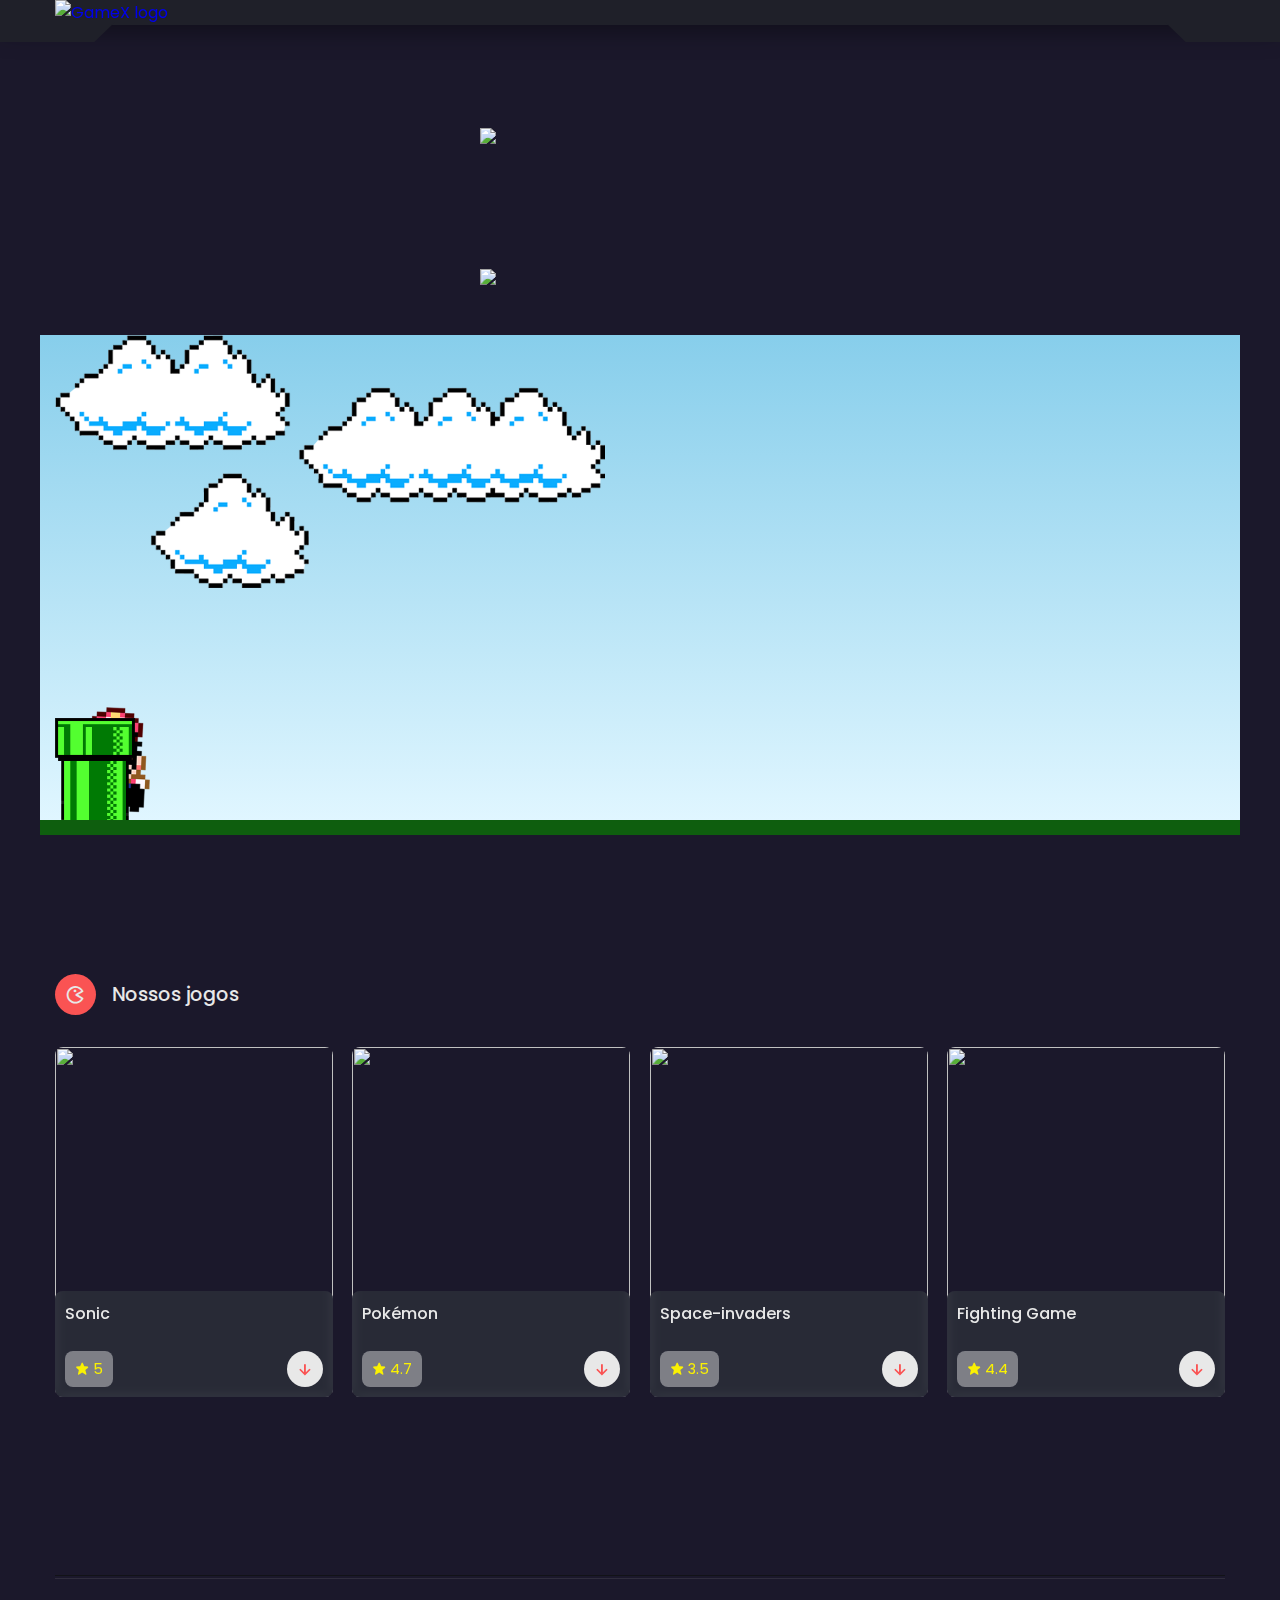
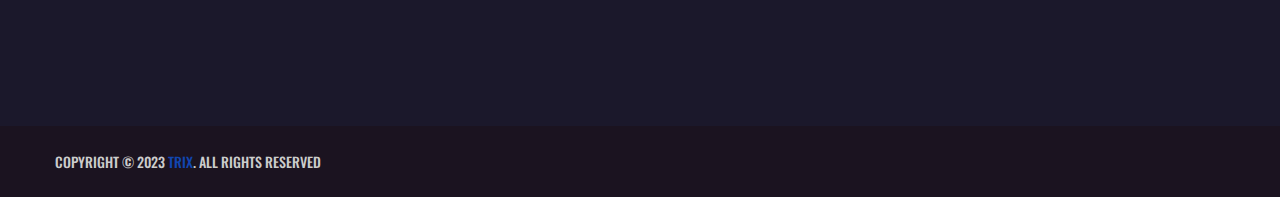
==== commit 448f17d1: "Update index.html" ====
--- a/index.html
+++ b/index.html
@@ -103,6 +103,8 @@
                       <br>
                       <div class="rating-download">
                           <div class="rating">
+                              <i class='bx bxs-star'></i>
+                        <span>5</span>
                           </div>
                           <a href="https://trixstartup.github.io/sonic/" class="box-btn"><i class="bx bx-down-arrow-alt"></i>
     
@@ -119,6 +121,8 @@
                       <br>
                       <div class="rating-download">
                           <div class="rating">
+                              <i class='bx bxs-star'></i>
+                             <span>4.7</span>
                           </div>
                           <a href="https://trixstartup.github.io/pokemon/" class="box-btn"><i class="bx bx-down-arrow-alt"></i>
     
@@ -135,6 +139,8 @@
                       <br>
                       <div class="rating-download">
                           <div class="rating">
+                              <i class='bx bxs-star'></i>
+                        <span>3.5</span>
                           </div>
                           <a href="https://trixstartup.github.io/space-invaders/" class="box-btn"><i class="bx bx-down-arrow-alt"></i>
     
@@ -151,6 +157,8 @@
                       <br>
                       <div class="rating-download">
                           <div class="rating">
+                              <i class='bx bxs-star'></i>
+                        <span>4.4</span>
                           </div>
                           <a href="https://trixstartup.github.io/fightingGame/" class="box-btn"><i class="bx bx-down-arrow-alt"></i>
     
